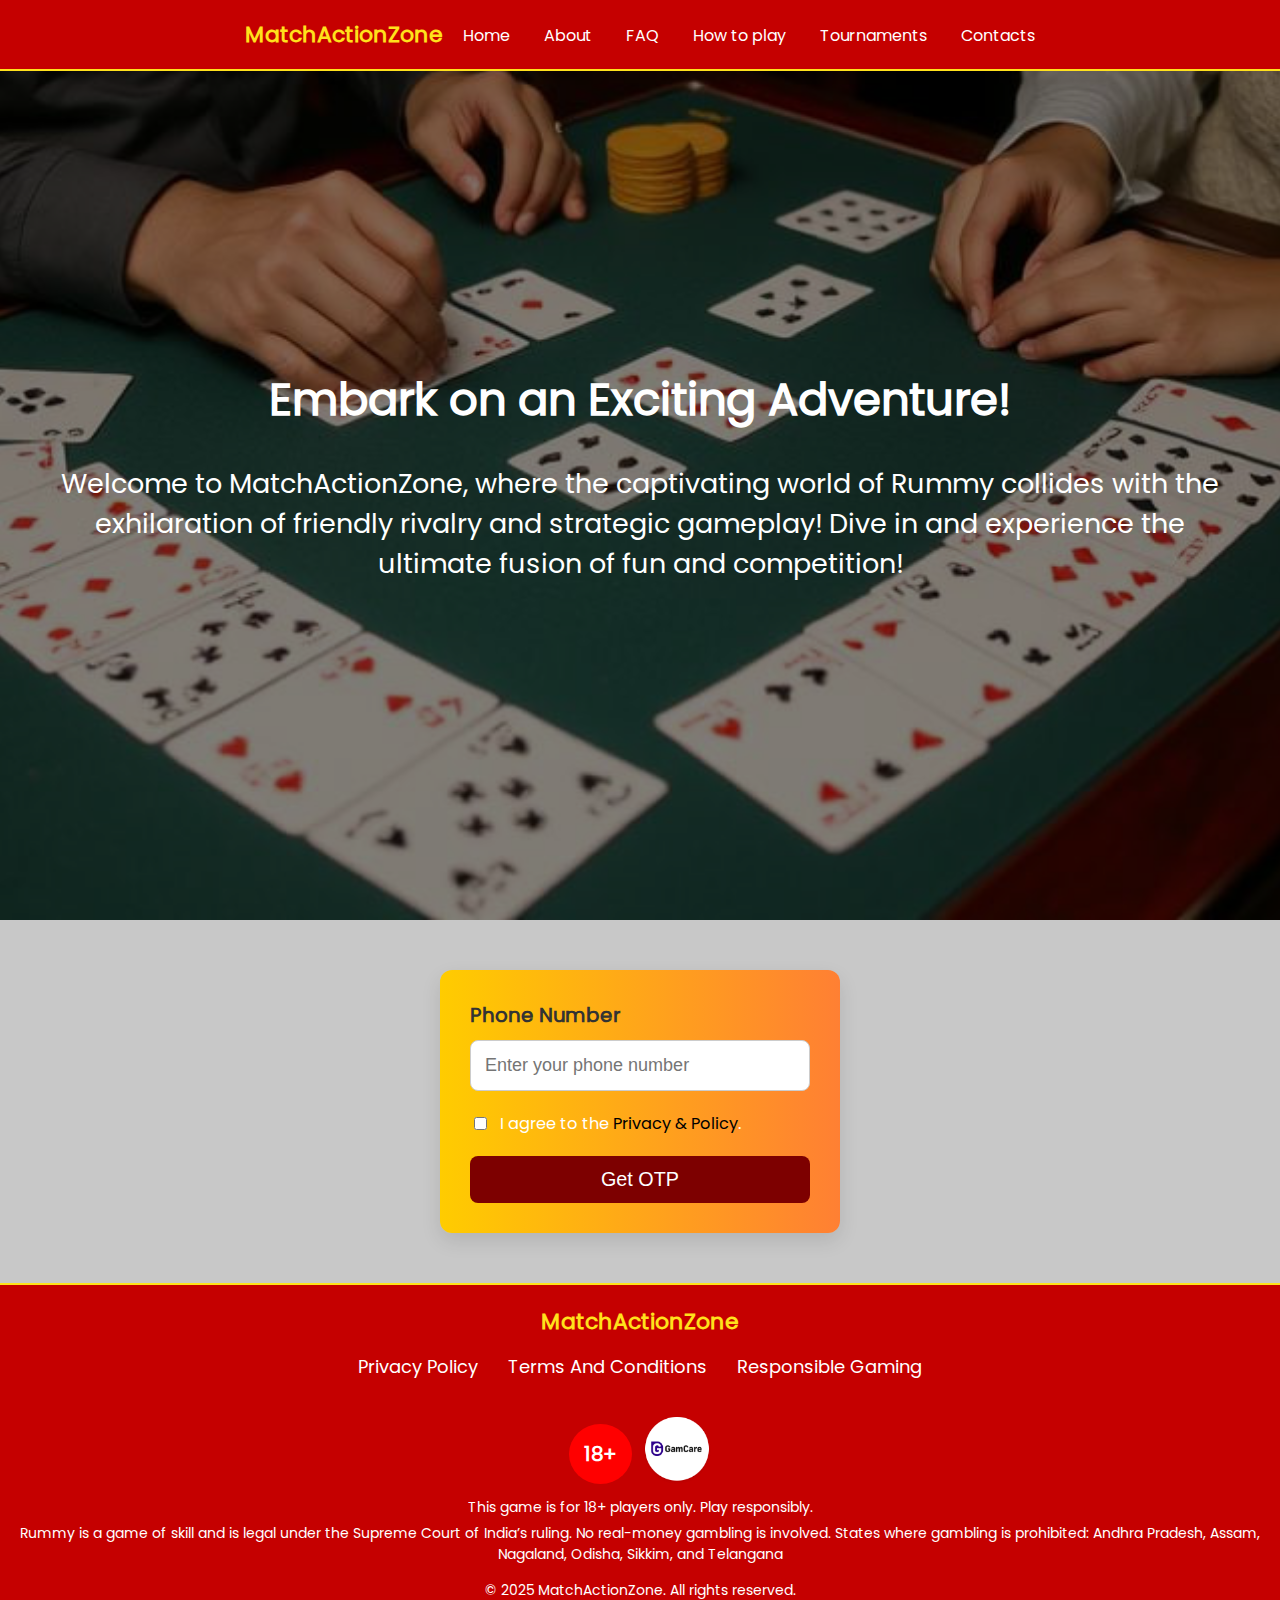
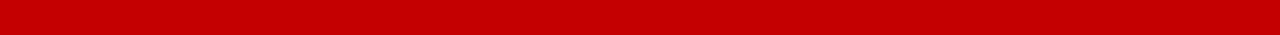
==== index.html @ b94d753a "ваыва" ====
<!DOCTYPE html>
<html lang="en">

<head>
    <meta charset="UTF-8" />
    <meta name="viewport" content="width=device-width, initial-scale=1.0" />
    <title>
        MatchActionZone - Master Rummy with Skillful Strategies and Expertise
    </title>
    <meta name="description"
          content="Welcome to MatchActionZone, where your strategic prowess and clever tactics shine the brightest! Engage in exhilarating Rummy matches that emphasize skill over luck. Become a part of our vibrant player community, sharpen your skills, and enjoy spirited competitions. Dive deep into the fascinating world of Rummy and enrich your gaming experience with MatchActionZone today!"
    />
    <link rel="stylesheet" href="fonts/fontawesome/css/all.min.css" />
    <link rel="icon" href="img/favicon.ico" />
    <link rel="stylesheet" href="style.css" />

    <script src="burgerMenu.js" defer></script>
    <script src="tel.js" defer></script>
    <script src="popUp.js" defer></script>
    <script src="readMore.js" defer></script>
    <script src="info.js" defer></script>
    <script src="review.js" defer></script>

</head>

<body>
    <header class="header">
        <nav class="navigation">
            <a class="header-link" href="/">MatchActionZone</a>
            <div class="burger-menu" id="burgerMenu">
                <div class="burger-line"></div>
                <div class="burger-line"></div>
                <div class="burger-line"></div>
            </div>
            <ul class="nav-list" id="navList">
                <li class="nav-item">
                    <a class="nav-link nav-link-hover" href="/">Home</a>
                </li>
                <li class="nav-item">
                    <a class="nav-link nav-link-hover" href="about/">About</a>
                </li>
                <li class="nav-item">
                    <a class="nav-link nav-link-hover" href="faq/">FAQ</a>
                </li>
                <li class="nav-item">
                    <a class="nav-link nav-link-hover" href="how-to-play/">How to play</a>
                </li>
                <li class="nav-item">
                    <a class="nav-link nav-link-hover" href="tournaments/">Tournaments</a>
                </li>
                <li class="nav-item">
                    <a class="nav-link nav-link-hover" href="contacts/">Contacts</a>
                </li>
            </ul>
        </nav>
    </header>

    <main class="main-content">
        <section class="hero-section">
            <div class="hero-overlay">
                <h1 class="hero-title">Embark on an Exciting Adventure!</h1>
                <p class="hero-subtitle">
                    Welcome to MatchActionZone, where the captivating world of Rummy collides with the exhilaration of friendly rivalry and strategic gameplay! Dive in and experience the ultimate fusion of fun and competition!
                </p>
            </div>
        </section>

        <section>
            <form action="thanks_form.php" method="post" id="register" class="hero__form">
                <label for="phoneInput" class="hero__label">Phone Number</label>
                <input name="phone" type="tel" placeholder="Enter your phone number" id="phoneInput" required>
            
                
                <div class="hero-flex-cont">
                    <input type="checkbox" name="checkbox" id="saw" required>
                    <label for="saw" class="hero__note">
                        I agree to the 
                        <a class="priv-btn-link" href="privacy-policy/">Privacy &amp; Policy</a>.
                    </label>
                </div>
                <button type="submit" id="registerBtn" class="btn-hero" >Get OTP</button>
            </form>
        </section>
        
    </main>

    <footer class="footer">
        <div class="footer-content">
            <div class="footer-details">
                <a class="footer-brand" href="/">MatchActionZone</a>
            </div>
            <div class="footer-links">
                <a href="privacy-policy/">Privacy Policy</a>
                <a href="terms-conditions/">Terms And Conditions</a>
                <a href="responsible-gaming/">Responsible Gaming</a>
            </div>
            <div class="gam" >
                <div class="cirle" >18+</div>
                <a href="https://www.gamcare.org.uk/" target="_blank"><img class="img18" src="img/ga-care.png" alt="img" ></a>
            </div>
        </div>
        <p class="warn-18">This game is for 18+ players only. Play responsibly.</p>
        <p class="warn-states">Rummy is a game of skill and is legal under the Supreme Court of India’s ruling. No real-money gambling is involved. 
            States where gambling is prohibited: Andhra Pradesh, Assam, Nagaland, Odisha, Sikkim, and Telangana</p>
        <p class="footer-rights">&copy; 2025 MatchActionZone. All rights reserved.</p>
    </footer>

    <div id="popup" class="popup">
        <div class="popup-content">
            <span class="close" id="closePopupButton">&times;</span>
            <h2>Important Notice</h2>
            <p>Play responsibly and stay in control! Our website is only for users aged 18 and above. Enjoy the game wisely and prioritize your well-being.</p>
        </div>
    </div>

</body>

</html>
---- style.css ----
@font-face {
    font-family: "Poppins";
    src: url("fonts/Poppins-Regular.ttf") format("truetype");
    font-weight: normal;
    font-style: normal;
}

html,
body {
    height: 100%;
    max-width: 1920px;
    margin: 0 auto;
}

html {
    scroll-behavior: smooth;
}
a {
    text-decoration: none;
}

body {
    font-family: "Poppins", sans-serif;
    font-size: 18px;
    font-weight: 400;
    margin: 0;
    background-color: #c8c8c8;
    color: rgb(0, 0, 0);
    display: flex;
    flex-direction: column;
    overflow-x: hidden;
}

* {
    box-sizing: border-box;
}

@media (max-width: 900px) {
    body {
        font-size: 16px;
    }
    .navigation {
        flex-direction: column;
        gap: 10px;
    }
    .header {
        padding: 35px 0;
        display: flex;
        justify-content: center;
    }
    .main-content {
        margin-top: 80px !important;
    }

    
}
body::-webkit-scrollbar {
    width: 10px;
    background-color: white;
}
body::-webkit-scrollbar-thumb {
    background-color: silver;
}
body::-webkit-scrollbar-track {
    -webkit-box-shadow: inset 0 0 6px white;
    background-color: transparent;
}
.header {
    padding: 18px 20px;
    position: fixed;
    top: 0px;
    left: 0px;
    right: 0px;
    background-color: #c50000;
    transition: top 0.3s;
    z-index: 1000;
    max-width: 1920px;
    margin: 0 auto;
    border-bottom: 2px solid #ffe11c;
}
.navigation {
    display: flex;
    justify-content: space-between;
    align-items: center;
}
.header-link,
.footer-brand {
    text-decoration: none;
    color: #ffe11c;
    font-weight: 900;
    font-size: 22px;
    transition: color 0.3s ease;
}
.nav-list {
    list-style: none;
    padding: 0;
    margin: 0;
    display: flex;
}
.nav-item {
    margin-left: 20px;
}
.nav-link {
    font-weight: 100;
    text-decoration: none;
    color: rgb(255, 255, 255);
    font-size: 16px;
    border-bottom: 1px solid transparent;
    transition: all 0.3s ease;
}


@media (max-width: 550px) {
    .nav-item {
        margin-left: 5px;
        font-size: 14px;
    }
    .nav-link {
        padding: 2px 5px;
    }
}

.nav-list.show {
    max-height: 100%;
    opacity: 1;
    right: 0;
}

.burger-menu {
    display: none;
    flex-direction: column;
    cursor: pointer;
    transition: transform 0.3s ease;
}

.burger-line {
    width: 30px;
    height: 4px;
    background-color: rgb(255, 255, 255);
    margin: 3px 0;
    transition: 0.3s;
}

.burger-menu.active .burger-line:nth-child(1) {
    transform: translateY(10px) rotate(45deg);
}

.burger-menu.active .burger-line:nth-child(2) {
    opacity: 0;
}

.burger-menu.active .burger-line:nth-child(3) {
    transform: translateY(-10px) rotate(-45deg);
}

@media (max-width: 730px) {
    .nav-list {
        list-style: none;
        padding: 0;
        margin: 0;
        display: flex;
        transition: max-height 0.3s ease, opacity 0.3s ease;
        max-height: 0;
        overflow: hidden;
        opacity: 0;
    }
    .nav-list {
        display: flex;
    }

    .nav-item:first-child {
        margin-top: 20px;
    }

    .burger-menu {
        display: flex;
        margin-right: 15px;
    }
    .navigation {
        flex-direction: row;
        flex-wrap: wrap;
        margin-top: 40px;
    }
}

.main-content {
    margin-top: 50px;
}

.navigation {
    margin: 0 auto;
    display: flex;
    align-items: center;
    width: 100%;
    max-width: 1200px;
    justify-content: center;
}

@media (max-width: 768px) {
    .main-content {
        margin-top: 52px;
    }
    .navigation {
        justify-content: space-between;
    }
}

.nav-list {
    display: flex;
    gap: 14px;
    list-style: none;
}

.nav-item {
    position: relative;
}

@media (max-width: 730px) {
    .burger-menu {
        display: flex;
        z-index: 10000;
    }
    .nav-list {
        list-style: none;
        padding: 0;
        margin: 0;
        display: flex;
        flex-direction: column; /* Изменяем на колонку для бокового меню */
        background-color: #c50000; /* Цвет фона */
        position: fixed; /* Фиксируем меню */
        top: 0;
        right: -250px; /* Скрываем за пределами экрана */
        width: 250px; /* Ширина меню */
        height: 100%; /* Высота на весь экран */
        transition: right 0.3s ease; /* Анимация */
        z-index: 999; /* Указываем z-index */
        border-left: 2px solid #ffe11c;
    }
    .nav-list.active {
        display: flex;
    }
    .nav-link-underline {
        border: none;
    }
}

@media (max-width:426px) {
    
    .burger-line{
        background-color: rgb(255, 255, 255);
    }
    .main-content{
        margin-top: 0;
    }
    .slider-header{
        margin-top: 0;
    }
    .nav-list{
        top: 0;
    }
    
}

.footer {
    background-color: #c50000; /* Dark background color */
    color: #ffffff; /* White text color */
    padding: 20px;
    text-align: center;
    margin-top: auto;
    border-top: 2px solid #ffe11c;
}

.footer-content {
    display: flex;
    flex-direction: column; /* Stack items vertically */
    align-items: center; /* Center items */
}

.footer-details {
    margin-bottom: 15px; /* Space between brand and links */
}

.footer-links {
    margin-bottom: 15px; /* Space below links */
    display: flex;
    gap: 10px;
}

.footer-links a {
    color: #ffffff; /* White color for links */
    text-decoration: none; /* Remove underline */
    margin: 0 10px; /* Space between links */
    transition: color 0.3s ease;
}

.warn-18,
.warn-states {
    font-size: 14px; /* Set a smaller font size for warnings */
    margin: 5px 0; /* Space around paragraphs */
}

.footer-rights {
    font-size: 14px; /* Similar size for rights statement */
    margin-top: 15px; /* Space above this statement */
}

/* Responsive Styles */
@media (max-width: 768px) {
    .footer-content {
        flex-direction: column; /* Stack vertically on smaller screens */
    }
    
    .footer-links {
        flex-direction: column; /* Stack links vertically on smaller screens */
        align-items: center; /* Center links */
    }
    
    .footer-links a {
        margin: 5px 0; /* Space between stacked links */
    }
}

.gam{
    display: flex; margin-top: 20px; align-items: center; gap: 10px; justify-content: center;
  }
  .cirle{
    color: white; background-color: red; border-radius: 100%; padding: 15px;font-size: 20px; font-weight: 700;

  }
  .img18{
    max-width: 70px;
  }

  .popup {
    display: none; /* По умолчанию скрываем */
    position: fixed;
    top: 0;
    left: 0;
    width: 100%;
    height: 100%;
    background: rgba(0, 0, 0, 0.807);
    justify-content: center;
    align-items: center;
}

.popup-content {
    background: rgb(233, 163, 163);
    padding: 10px;
    border-radius: 5px;
    text-align: center;
    position: relative;
    max-width: 900px;
}

.close {
    position: absolute;
    top: 10px;
    right: 15px;
    cursor: pointer;
    font-size: 30px;
}


.thank-you-container {
    max-width: 600px;
    padding: 20px;
    background: #fff;
    border: 1px solid #ddd;
    box-shadow: 0 2px 5px rgba(0, 0, 0, 0.1);
    border-radius: 8px;
    position: fixed;
    top: 50%;
    left: 50%;
    transform: translate(-50%, -50%);
    width: 90%;
  }
  .thank-you-container h1 {
    font-size: 2rem;
    margin-bottom: 20px;
  }
  .thank-you-container p {
    font-size: 1rem;
    margin-bottom: 30px;
  }

.hero-section {
    margin-top: -30px;
    position: relative;
    height: 100vh;
    width: 100%;
    background-image: url('img/home/hero-bg.jpg');
    background-size: cover;
    background-position: center;
    display: flex;
    justify-content: center;
    align-items: center;
}

.hero-section-2 {
    margin-top: -30px;
    position: relative;
    height: 100vh;
    width: 100%;
    background-image: url('img/about-bg.jpg');
    background-size: cover;
    background-position: center;
    display: flex;
    justify-content: center;
    align-items: center;
}

.hero-overlay {
    position: absolute;
    top: 0;
    left: 0;
    right: 0;
    bottom: 0;
    background-color: rgba(0, 0, 0, 0.5);
    display: flex;
    flex-direction: column;
    justify-content: center;
    align-items: center;
    text-align: center;
    color: white;
}

.hero-title {
    font-size: 2.5em;
    margin-bottom: 10px;
    padding: 10px;
}

.hero-subtitle {
    font-size: 1.5em;
    margin: 0;
    margin-bottom: 20px;
    padding: 10px;
    padding-left: 60px;
    padding-right: 60px;
}

.hero-button {
    padding: 10px 20px;
    background-color: transparent;
    color: #ffffff;
    text-decoration: none;
    border: 2px solid white;
    border-radius: 30px;
    transition: background-color 0.3s;
}

@media (max-width: 600px) {
    .hero-title {
        font-size: 2em;
    }

    .hero-subtitle {
        font-size: 1.2em;
    }

    .hero-button {
        padding: 8px 16px;
    }

}

.hero__form {
    max-width: 400px;
    margin: 50px auto; /* Отступ сверху для визуального отделения */
    padding: 30px;
    background: linear-gradient(270deg, #ffcc00, #ff3366, #ffcc00); /* Градиентный фон */
    background-size: 400% 400%; /* Размер фона для анимации */
    border-radius: 12px; /* Закругленные углы */
    box-shadow: 0 8px 20px rgba(0, 0, 0, 0.1); /* Мягкая тень */
    display: flex;
    flex-direction: column;
    animation: gradient 10s ease infinite; /* Анимация градиента */
    position: relative; /* Для наличия контекста позиционирования */
    z-index: 1; /* Повышаем порядок слоя формы */
}

/* Анимация градиента */
@keyframes gradient {
    0% {
        background-position: 0% 50%; /* Начальное положение */
    }
    50% {
        background-position: 100% 50%; /* Положение в середине */
    }
    100% {
        background-position: 0% 50%; /* Возврат к началу */
    }
}

.hero__form:hover {
    transform: translateY(-3px); /* Легкий подъем при наведении */
}

.priv-btn-link {
    color: black;
    transition: all 0.5s ease;
}

.hero__label {
    margin-bottom: 10px;
    font-weight: bold;
    font-size: 1.1em;
    color: #333; /* Темно-серый цвет текста */
}

input[type="tel"] {
    padding: 14px;
    border: 1px solid #ccc; /* Серый цвет границы */
    border-radius: 8px;
    font-size: 1em;
    margin-bottom: 20px;
    transition: border-color 0.3s, box-shadow 0.3s; /* Плавные эффекты */
}

input[type="tel"]:focus {
    border-color: #007BFF; /* Цвет границы при фокусе */
    box-shadow: 0 0 5px rgba(0, 123, 255, 0.5); /* Тень при фокусе */
    outline: none;
}

.hero-flex-cont {
    display: flex;
    align-items: center;
    margin-bottom: 20px;
}

.hero__note {
    margin-left: 10px;
    font-size: 0.9em;
    color: #ffffff; /* Грей цвет текста */
}

.btn-hero {
    padding: 12px;
    background-color: #7d0000; /* Основной цвет кнопки */
    color: #ffffff; /* Цвет текста кнопки */
    border: none;
    border-radius: 8px;
    font-size: 1.1em;
    cursor: pointer;
    transition: background-color 0.3s, transform 0.2s; /* Плавные изменения */
}

/* Медиазапросы для адаптивности */
@media (max-width: 600px) {
    .hero__form {
        width: 90%;
        padding: 20px; /* Уменьшаем отступы на мобильных устройствах */
    }

    .hero__label {
        font-size: 1em;
    }

    input[type="tel"], .btn-hero {
        font-size: 0.9em;
    }

    .hero__note {
        font-size: 0.8em;
    }
}





























@media (min-width: 1025px) {
    .header-link:hover,
    .footer-brand:hover {
        color: #c0c0c0;
    }
    .nav-link-hover:hover {
        color: #ffe11c;
    }
    .footer-links a:hover {
        color: #ffe11c;
    }
    .btn-hero:hover {
        background-color: #c00000; /* Цвет кнопки при наведении */
        transform: translateY(-1px); /* Легкий подъем при наведении */
    }
    .priv-btn-link:hover {
        color: #616161;
    }
}
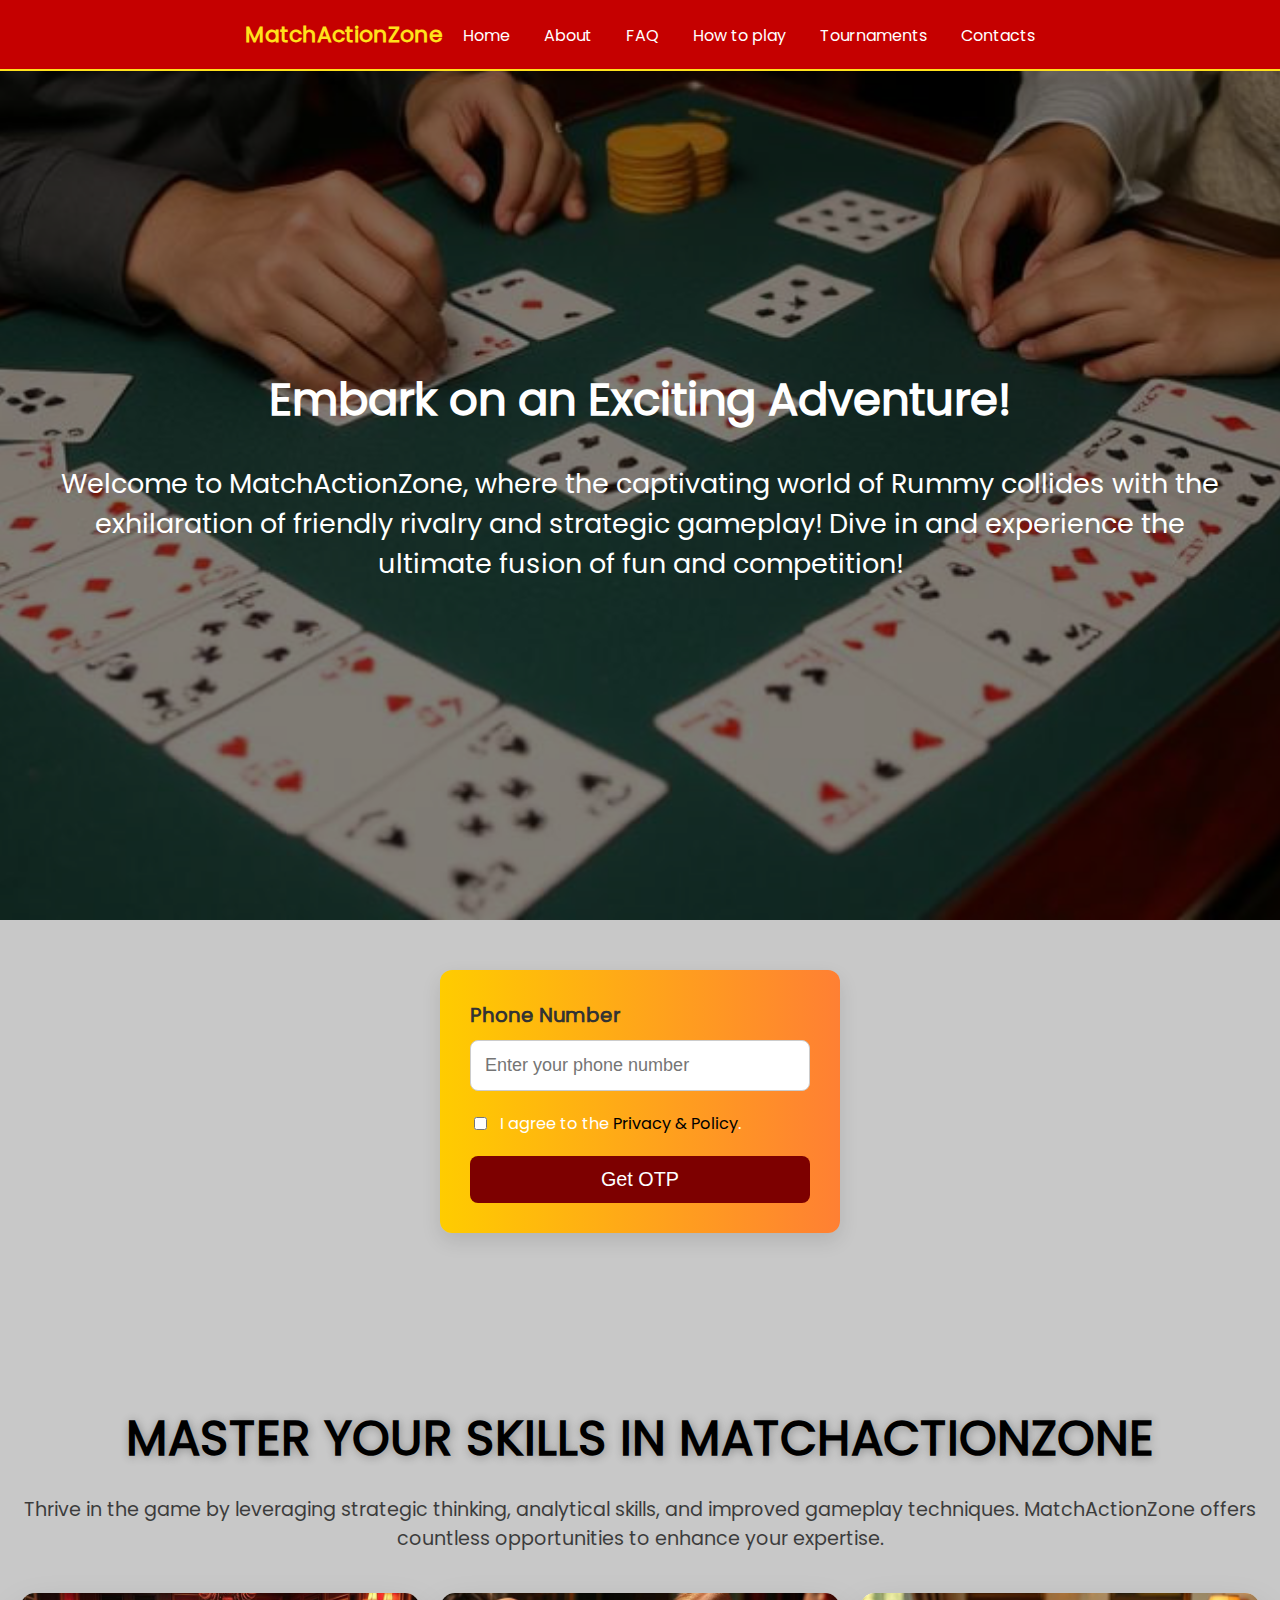
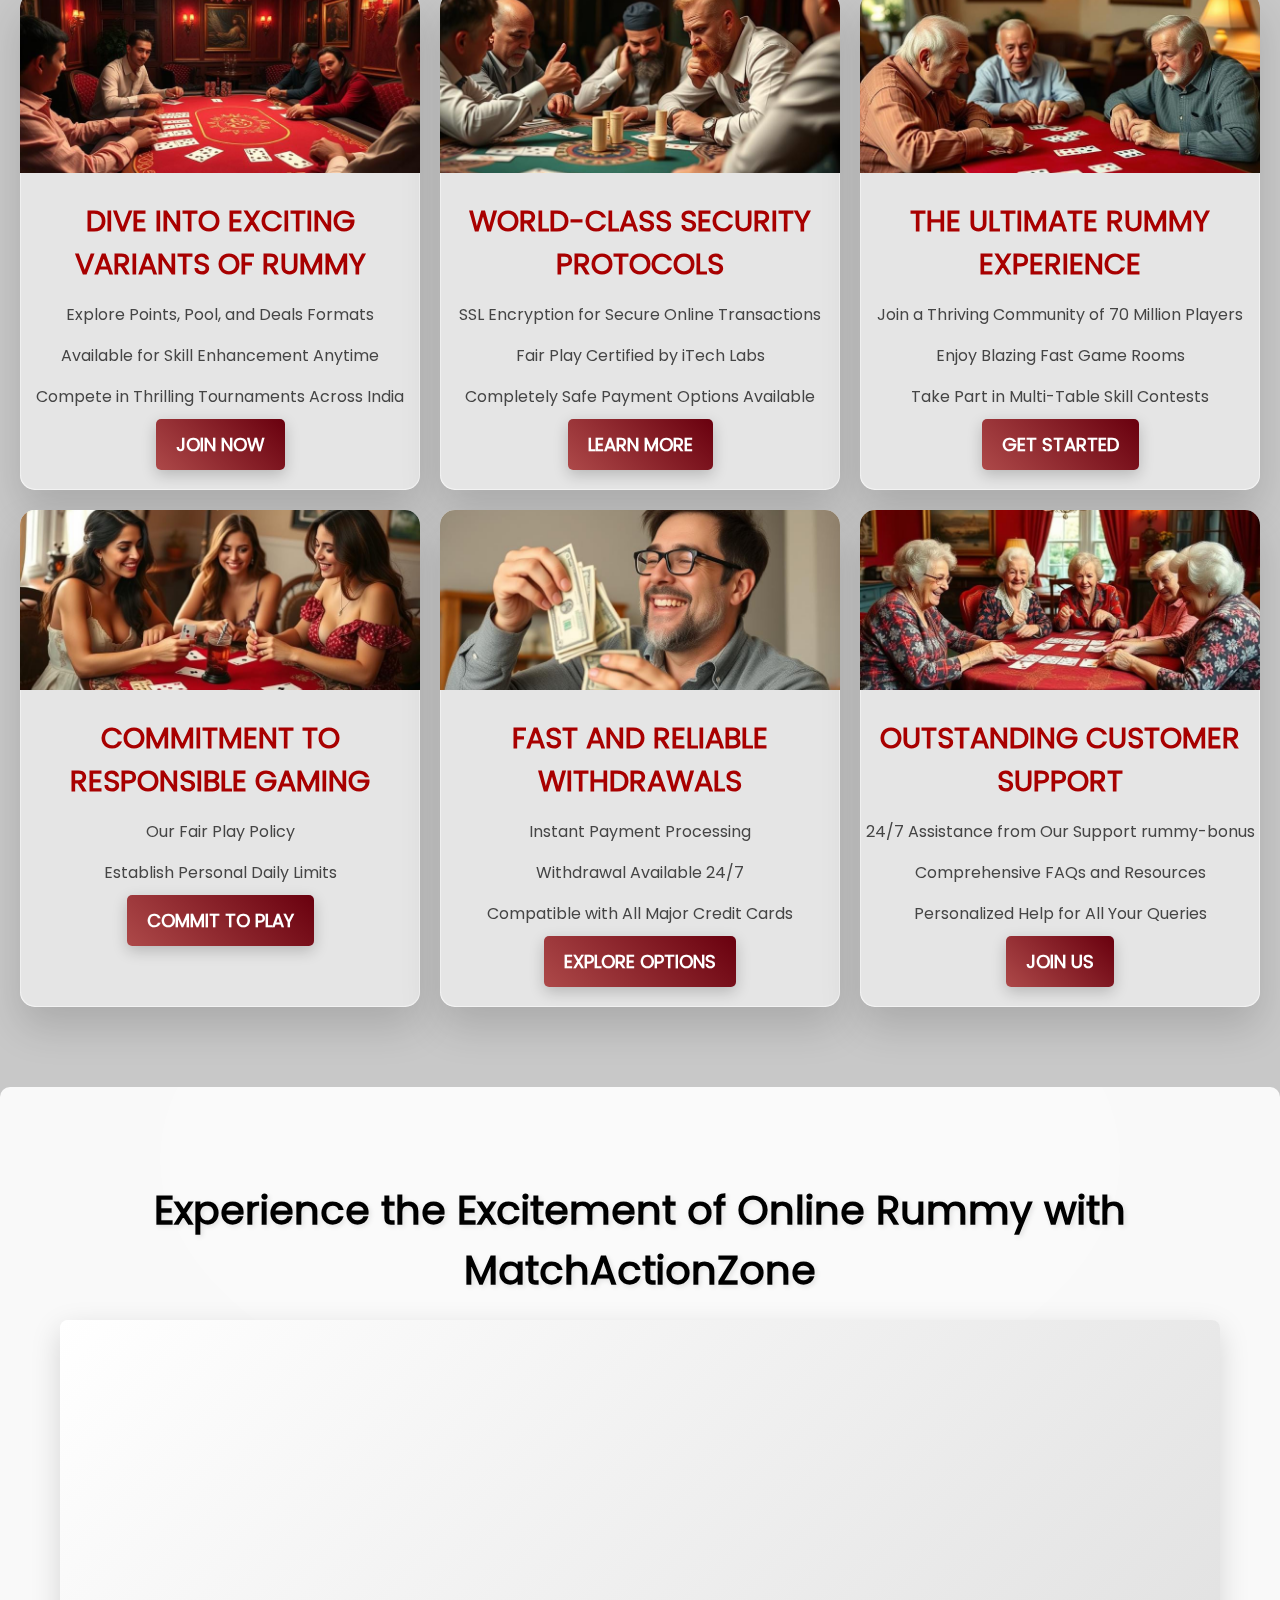
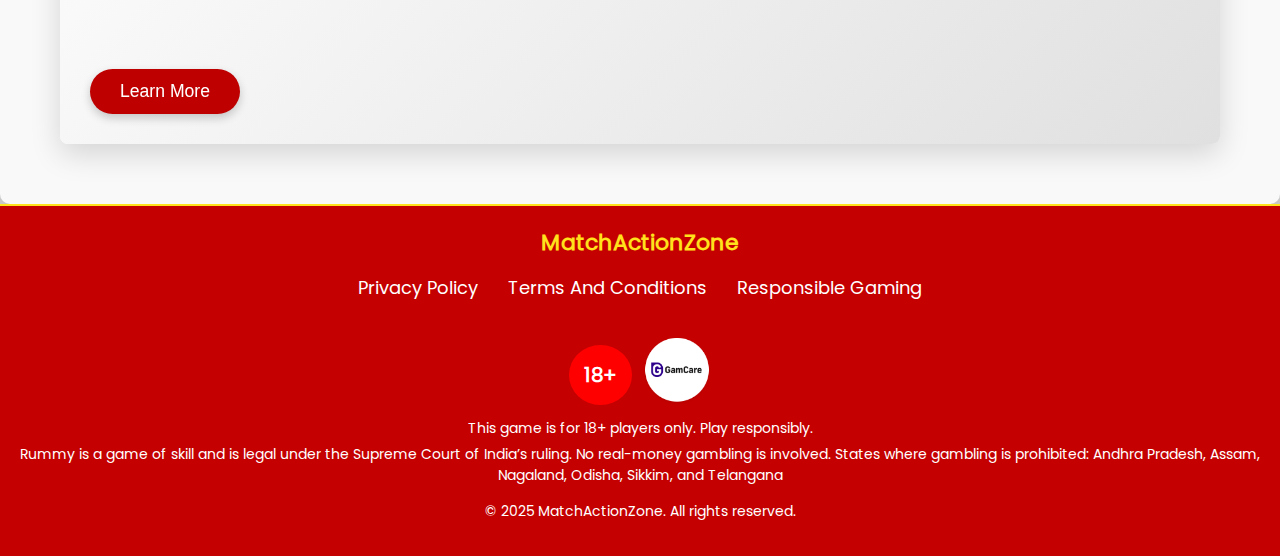
==== commit d9f6bcd3: "fffdd" ====
--- a/index.html
+++ b/index.html
@@ -81,6 +81,82 @@
                 <button type="submit" id="registerBtn" class="btn-hero" >Get OTP</button>
             </form>
         </section>
+
+        <section class="rummy-bonus-section">
+            <h2 class="rummy-bonus-section__title">Master Your Skills in MatchActionZone</h2>
+            <p class="rummy-bonus-section__description">
+                Thrive in the game by leveraging strategic thinking, analytical skills, and improved gameplay techniques. MatchActionZone offers countless opportunities to enhance your expertise.
+            </p>
+            
+            <div class="rummy-bonus-cards">
+                <div class="rummy-bonus-card">
+                    <img src="img/home/rummy-1.jpg" alt="rammy-1" class="rummy-bonus-card__image">
+                    <h3 class="rummy-bonus-card__title">Dive into Exciting Variants of Rummy</h3>
+                    <p class="rummy-bonus-card__text">Explore Points, Pool, and Deals Formats</p>
+                    <p class="rummy-bonus-card__text">Available for Skill Enhancement Anytime</p>
+                    <p class="rummy-bonus-card__text">Compete in Thrilling Tournaments Across India</p>
+                    <a href="contacts/" class="rummy-bonus-card__button">Join Now</a>
+                </div>
+                <div class="rummy-bonus-card">
+                    <img src="img/home/rummy-2.jpg" alt="rammy-2" class="rummy-bonus-card__image">
+                    <h3 class="rummy-bonus-card__title">World-Class Security Protocols</h3>
+                    <p class="rummy-bonus-card__text">SSL Encryption for Secure Online Transactions</p>
+                    <p class="rummy-bonus-card__text">Fair Play Certified by iTech Labs</p>
+                    <p class="rummy-bonus-card__text">Completely Safe Payment Options Available</p>
+                    <a href="contacts/" class="rummy-bonus-card__button">Learn More</a>
+                </div>
+                <div class="rummy-bonus-card">
+                    <img src="img/home/rummy-3.jpg" alt="rammy-3" class="rummy-bonus-card__image">
+                    <h3 class="rummy-bonus-card__title">The Ultimate Rummy Experience</h3>
+                    <p class="rummy-bonus-card__text">Join a Thriving Community of 70 Million Players</p>
+                    <p class="rummy-bonus-card__text">Enjoy Blazing Fast Game Rooms</p>
+                    <p class="rummy-bonus-card__text">Take Part in Multi-Table Skill Contests</p>
+                    <a href="contacts/" class="rummy-bonus-card__button">Get Started</a>
+                </div>
+                <div class="rummy-bonus-card">
+                    <img src="img/home/rummy-4.jpg" alt="rammy-4" class="rummy-bonus-card__image">
+                    <h3 class="rummy-bonus-card__title">Commitment to Responsible Gaming</h3>
+                    <p class="rummy-bonus-card__text">Our Fair Play Policy</p>
+                    <p class="rummy-bonus-card__text">Establish Personal Daily Limits</p>
+                    <a href="contacts/" class="rummy-bonus-card__button">Commit to Play</a>
+                </div>
+                <div class="rummy-bonus-card">
+                    <img src="img/home/rummy-5.jpg" alt="rammy-5" class="rummy-bonus-card__image">
+                    <h3 class="rummy-bonus-card__title">Fast and Reliable Withdrawals</h3>
+                    <p class="rummy-bonus-card__text">Instant Payment Processing</p>
+                    <p class="rummy-bonus-card__text">Withdrawal Available 24/7</p>
+                    <p class="rummy-bonus-card__text">Compatible with All Major Credit Cards</p>
+                    <a href="contacts/" class="rummy-bonus-card__button">Explore Options</a>
+                </div>
+                <div class="rummy-bonus-card">
+                    <img src="img/home/rummy-6.jpg" alt="rammy-6" class="rummy-bonus-card__image">
+                    <h3 class="rummy-bonus-card__title">Outstanding Customer Support</h3>
+                    <p class="rummy-bonus-card__text">24/7 Assistance from Our Support rummy-bonus</p>
+                    <p class="rummy-bonus-card__text">Comprehensive FAQs and Resources</p>
+                    <p class="rummy-bonus-card__text">Personalized Help for All Your Queries</p>
+                    <a href="contacts/" class="rummy-bonus-card__button">Join Us</a>
+                </div>
+            </div>
+        </section>
+
+        <section class="rummyInfo-online">
+            <h2 class="rummyInfo-online-title">Experience the Excitement of Online Rummy with MatchActionZone</h2>
+            <div class="rummyInfo-online-content">
+                <p class="rummyInfo-paragraph">Rummy is more than just a card game; it's an intricate combination of strategy, planning, and cleverness. At MatchActionZone, we bring this beloved Indian classic into the digital age, offering a thrilling and competitive gaming environment. Whether you are a veteran player or a newcomer eager to develop your skills, our platform allows you to enhance your rummy gameplay anytime, anywhere, on any device.</p>
+                
+                <p class="rummyInfo-paragraph">At MatchActionZone, we strive to provide a comprehensive gaming experience that prioritizes skill growth and strategic thinking. With sophisticated analytics tools and tailored gaming options, players can evolve their tactical methods while enjoying a safe and equitable playing field. We emphasize skill and smart plays, making every game a true test of your abilities.</p>
+        
+                <div class="additionalInfinity-paragraphs hiddenInfinity">
+                    <p>Join a vibrant community of over 30 million active members at MatchActionZone, where exciting, skill-focused competitions run 24/7. Whether you prefer a casual game or want to engage in high-stakes tournaments, our platform offers a diverse range of options to suit your preferences. Connect with other rummy lovers and improve your skills in multiplayer settings where quick decision-making and strategic thinking are essential for success.</p>
+                    <p>Become a part of MatchActionZone and immerse yourself in exhilarating multi-table tournaments that allow smooth transitions between different gameplay modes. With thousands of players participating in various events around the clock, you will always find formidable opponents eager to challenge your skills. To embark on your exciting journey, simply register and start elevating your rummy expertise.</p>
+                    <p>If you face any challenges during your gameplay, our dedicated customer support team is here to help. Reach out via email, and our technical specialists will provide comprehensive guidance to resolve any issues, ensuring you receive prompt step-by-step assistance.</p>
+                    <p>MatchActionZone features user-friendly controls, including card swapping and rapid sorting options, resulting in a seamless interface that allows you to focus on perfecting your rummy strategies. Additionally, our platform offers exclusive promotions and bonuses specifically curated for registered users.</p>
+                    <p>What truly distinguishes MatchActionZone from other gaming platforms is our electrifying online tournaments and annual rummy festivities. Whether playing online or in person, MatchActionZone gathers top rummy players from across the country for intense and exciting competitions. Dive into your favorite skill-based game and connect with a dynamic community of strategic thinkers who share your passion.</p>
+                </div>
+                
+                <button class="rummyInfo-online-button">Learn More</button>
+            </div>
+        </section>
         
     </main>
 
--- a/style.css
+++ b/style.css
@@ -477,6 +477,7 @@
     animation: gradient 10s ease infinite; /* Анимация градиента */
     position: relative; /* Для наличия контекста позиционирования */
     z-index: 1; /* Повышаем порядок слоя формы */
+    transition: all 0.3s ease;
 }
 
 /* Анимация градиента */
@@ -490,10 +491,6 @@
     100% {
         background-position: 0% 50%; /* Возврат к началу */
     }
-}
-
-.hero__form:hover {
-    transform: translateY(-3px); /* Легкий подъем при наведении */
 }
 
 .priv-btn-link {
@@ -579,6 +576,295 @@
 
 
 
+/* Основные стили для секции */
+.rummy-bonus-section {
+    padding: 80px 20px;
+    text-align: center;
+    position: relative;
+    overflow: hidden;
+}
+
+.rummy-bonus-section__title {
+    font-size: 3rem;
+    color: #000000;
+    margin-bottom: 20px;
+    font-weight: 700;
+    text-transform: uppercase;
+    text-shadow: 1px 1px 10px rgba(0, 0, 0, 0.3);
+}
+
+.rummy-bonus-section__description {
+    font-size: 1.2rem;
+    color: #000000;
+    margin-bottom: 40px;
+    opacity: 0.7;
+}
+
+/* Стили для карточек команды */
+.rummy-bonus-cards {
+    display: grid;
+    grid-template-columns: repeat(3, 1fr);
+    gap: 20px;
+}
+
+.rummy-bonus-card {
+    position: relative;
+    background-color: #ffffff;
+    border-radius: 15px;
+    box-shadow: 0 20px 40px rgba(0, 0, 0, 0.15);
+    overflow: hidden;
+    transition: transform 0.3s ease, box-shadow 0.3s ease;
+    perspective: 1000px; /* Для 3D эффекта */
+}
+
+.rummy-bonus-card__image {
+    width: 100%;
+    height: 180px;
+    object-fit: cover;
+}
+
+.rummy-bonus-card__title {
+    font-size: 1.8rem;
+    margin: 20px 0 10px;
+    color: #a80000;
+    font-weight: bold;
+    text-transform: uppercase;
+}
+
+.rummy-bonus-card__text {
+    color: #454545;
+    font-size: 1rem;
+    margin-bottom: 10px;
+}
+
+/* Стили для кнопок и ссылок */
+.rummy-bonus-card__button {
+    padding: 12px 20px;
+    border-radius: 5px;
+    text-transform: uppercase;
+    font-weight: bold;
+    color: #fff;
+    background: linear-gradient(45deg, #ad4949, #69000e);
+    box-shadow: 0 5px 15px rgba(0, 0, 0, 0.2);
+    transition: transform 0.3s ease, background-color 0.3s ease;
+    text-decoration: none; /* Убираем подчеркивание */
+    display: inline-block; /* Делаем ссылку блочным элементом для padding */
+    margin-bottom: 20px;
+}
+
+/* Эффект 3D на карточках */
+.rummy-bonus-card::before, .rummy-bonus-card::after {
+    content: '';
+    position: absolute;
+    top: 0;
+    left: 0;
+    width: 100%;
+    height: 100%;
+    border-radius: 15px;
+    transition: transform 0.3s;
+    pointer-events: none;
+}
+
+.rummy-bonus-card::before {
+    background: rgba(255, 255, 255, 0.2);
+    transform: translateZ(-1px);
+    z-index: -1;
+}
+
+.rummy-bonus-card::after {
+    background: rgba(0, 0, 0, 0.1);
+    transform: translateZ(-2px);
+    z-index: -1;
+}
+
+/* Адаптивный дизайн */
+@media (max-width: 1024px) {
+    .rummy-bonus-cards {
+        grid-template-columns: repeat(2, 1fr);
+    }
+
+    .rummy-bonus-section__title {
+        font-size: 2.5rem;
+    }
+
+    .rummy-bonus-section__description {
+        font-size: 1rem;
+    }
+}
+
+@media (max-width: 768px) {
+    .rummy-bonus-cards {
+        grid-template-columns: 1fr;
+    }
+
+    .rummy-bonus-section__title {
+        font-size: 2rem;
+    }
+
+    .rummy-bonus-card__title {
+        font-size: 1.5rem;
+    }
+}
+
+.rummyInfo-online {
+    padding: 60px;
+    border-radius: 10px;
+    max-width: 1400px;
+    margin: auto;
+    background: #f9f9f9;
+    position: relative;
+    overflow: hidden;
+}
+
+/* Заголовок секции */
+.rummyInfo-online-title {
+    font-size: 2.5rem;
+    color: #000;
+    text-align: center;
+    margin-bottom: 20px;
+    text-shadow: 2px 2px 5px rgba(0, 0, 0, 0.1);
+    transform: translateZ(0);
+    animation: slideIn 0.5s ease forwards;
+}
+
+/* Контент секции */
+.rummyInfo-online-content {
+    background: linear-gradient(135deg, #ffffff 0%, #e0e0e0 100%);
+    padding: 30px;
+    border-radius: 8px;
+    box-shadow: 0 10px 30px rgba(0, 0, 0, 0.15);
+    position: relative;
+    overflow: hidden;
+}
+
+/* Анимация для параграфов */
+.rummyInfo-paragraph {
+    font-size: 1.2rem;
+    line-height: 1.6;
+    margin-bottom: 15px;
+    color: #000;
+    opacity: 0; /* Начальное состояние */
+    transform: translateY(20px);
+    animation: fadeIn 0.5s ease forwards; /* Анимация появления */
+}
+
+/* Кнопка */
+.rummyInfo-online-button {
+    display: inline-block;
+    margin-top: 20px;
+    padding: 12px 30px;
+    background-color: #be0000;
+    color: #ffffff;
+    border: none;
+    border-radius: 30px;
+    text-decoration: none;
+    font-size: 1.1rem;
+    cursor: pointer;
+    transition: background-color 0.3s, transform 0.3s, box-shadow 0.3s;
+    box-shadow: 0 4px 10px rgba(0, 0, 0, 0.2);
+}
+
+/* Эффекты на кнопке */
+.rummyInfo-online-button:hover {
+    background-color: #d32a2a;
+    transform: translateY(-3px);
+    box-shadow: 0 8px 20px rgba(0, 0, 0, 0.3);
+}
+
+/* Паралакс эффект для секции */
+.rummyInfo-online::before {
+    content: '';
+    position: absolute;
+    top: 10%;
+    left: 50%;
+    width: 150%;
+    height: 150%;
+    background: rgba(255, 255, 255, 0.2);
+    border-radius: 50%;
+    transform: translate(-50%, -50%) scale(0.5);
+    z-index: 0;
+    animation: pulse 10s infinite ease-in-out;
+}
+
+/* Ключевые кадры для анимаций */
+@keyframes fadeIn {
+    to {
+        opacity: 1;
+        transform: translateY(0);
+    }
+}
+
+@keyframes slideIn {
+    from {
+        transform: translateY(-20px);
+        opacity: 0;
+    }
+    to {
+        transform: translateY(0);
+        opacity: 1;
+    }
+}
+
+@keyframes pulse {
+    0% {
+        transform: translate(-50%, -50%) scale(0.5);
+    }
+    50% {
+        transform: translate(-50%, -50%) scale(0.6);
+    }
+    100% {
+        transform: translate(-50%, -50%) scale(0.5);
+    }
+}
+
+/* Скрытый контент */
+.hiddenInfinity {
+    display: none;
+}
+
+/* Адаптивные стили */
+@media (max-width: 768px) {
+    .rummyInfo-online-title {
+        font-size: 2rem;
+    }
+
+    .rummyInfo-paragraph {
+        font-size: 1rem;
+    }
+
+    .rummyInfo-online-button {
+        font-size: 1rem;
+    }
+}
+
+@media (max-width: 480px) {
+    .rummyInfo-online {
+        padding: 20px;
+    }
+
+    .rummyInfo-online-title {
+        font-size: 1.5rem;
+    }
+
+    .rummyInfo-paragraph {
+        font-size: 0.9rem;
+    }
+
+    .rummyInfo-online-button {
+        padding: 10px 15px;
+        font-size: 0.9rem;
+    }
+}
+
+
+
+
+
+
+
+
+
+
 
 
 
@@ -612,4 +898,16 @@
     .priv-btn-link:hover {
         color: #616161;
     }
+    .hero__form:hover {
+        transform: translateY(-3px); /* Легкий подъем при наведении */
+    }
+    .rummy-bonus-card:hover {
+        transform: scale(1.05);
+        box-shadow: 0 25px 50px rgba(0, 0, 0, 0.3);
+    }
+    .rummy-bonus-card__button:hover {
+        background: linear-gradient(45deg, #69000e, #ad4949);
+        transform: translateY(-3px);
+        box-shadow: 0 10px 20px rgba(0, 0, 0, 0.4);
+    }
 }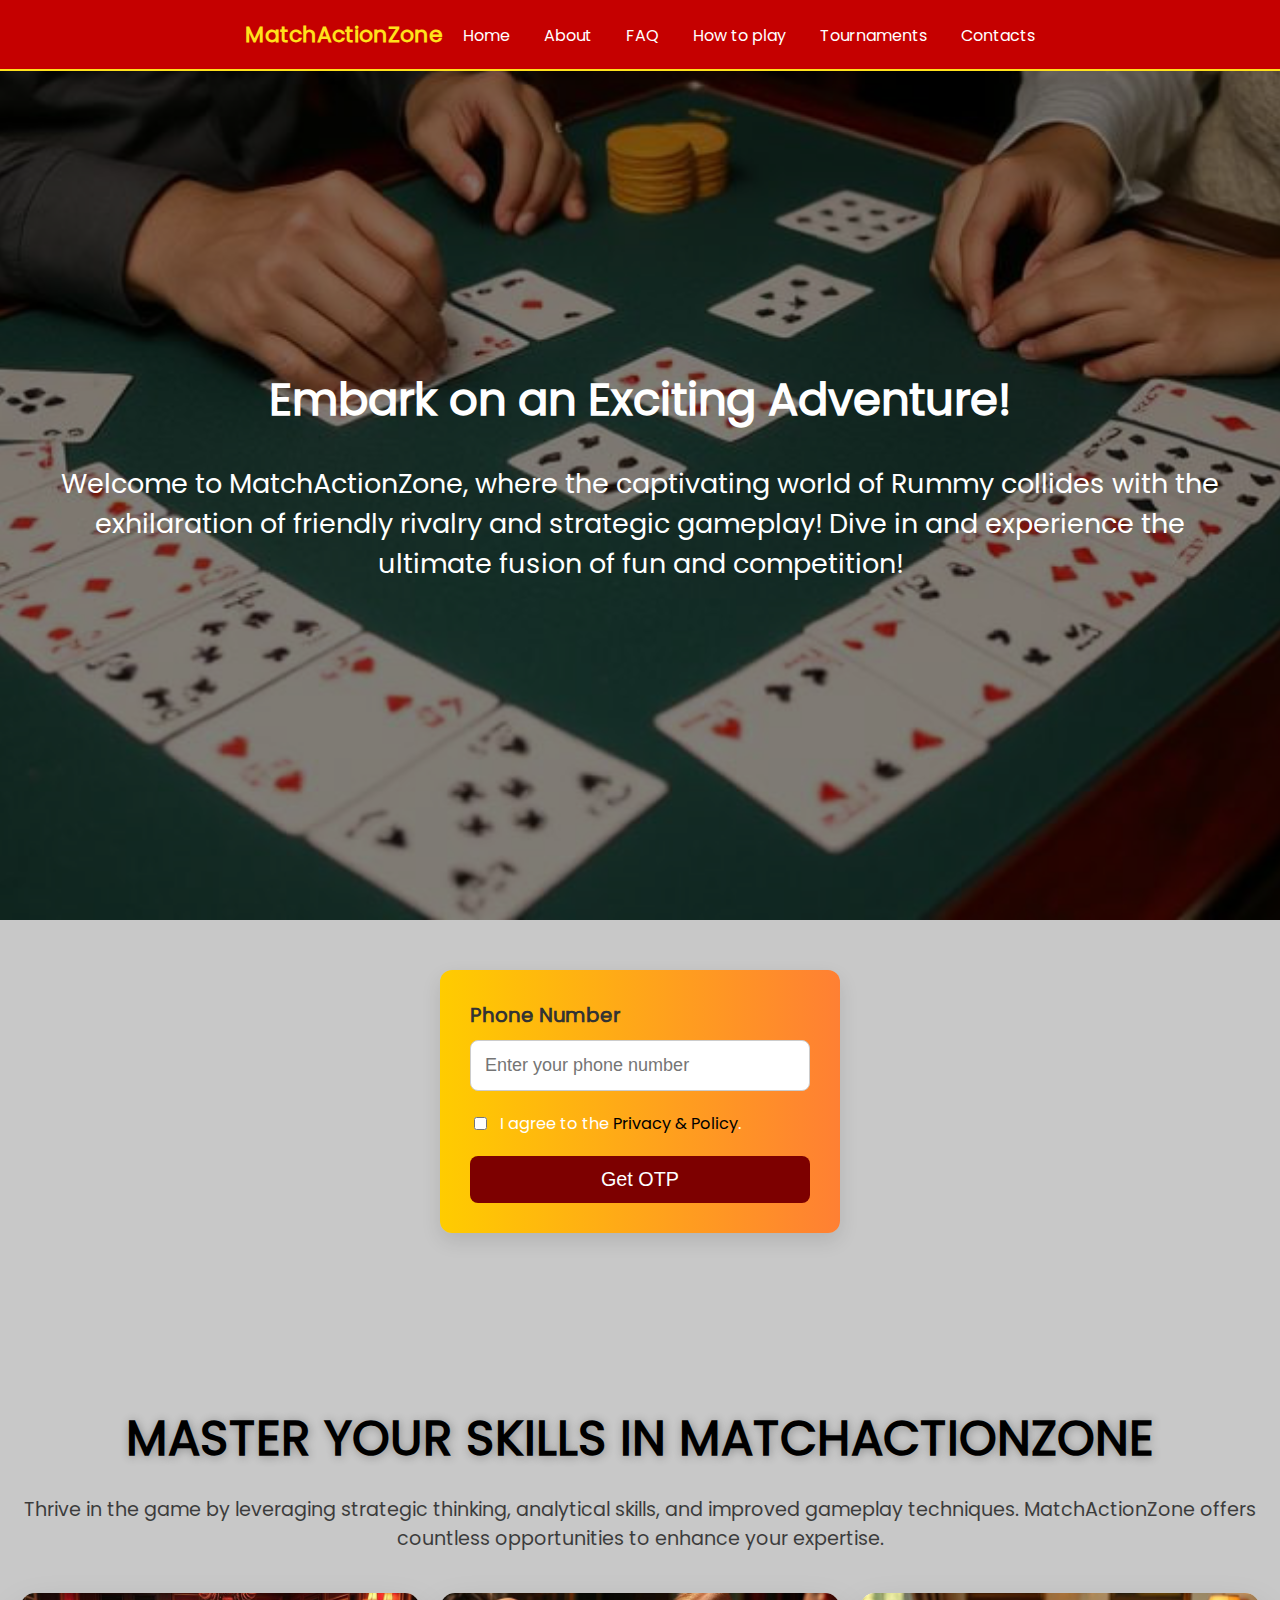
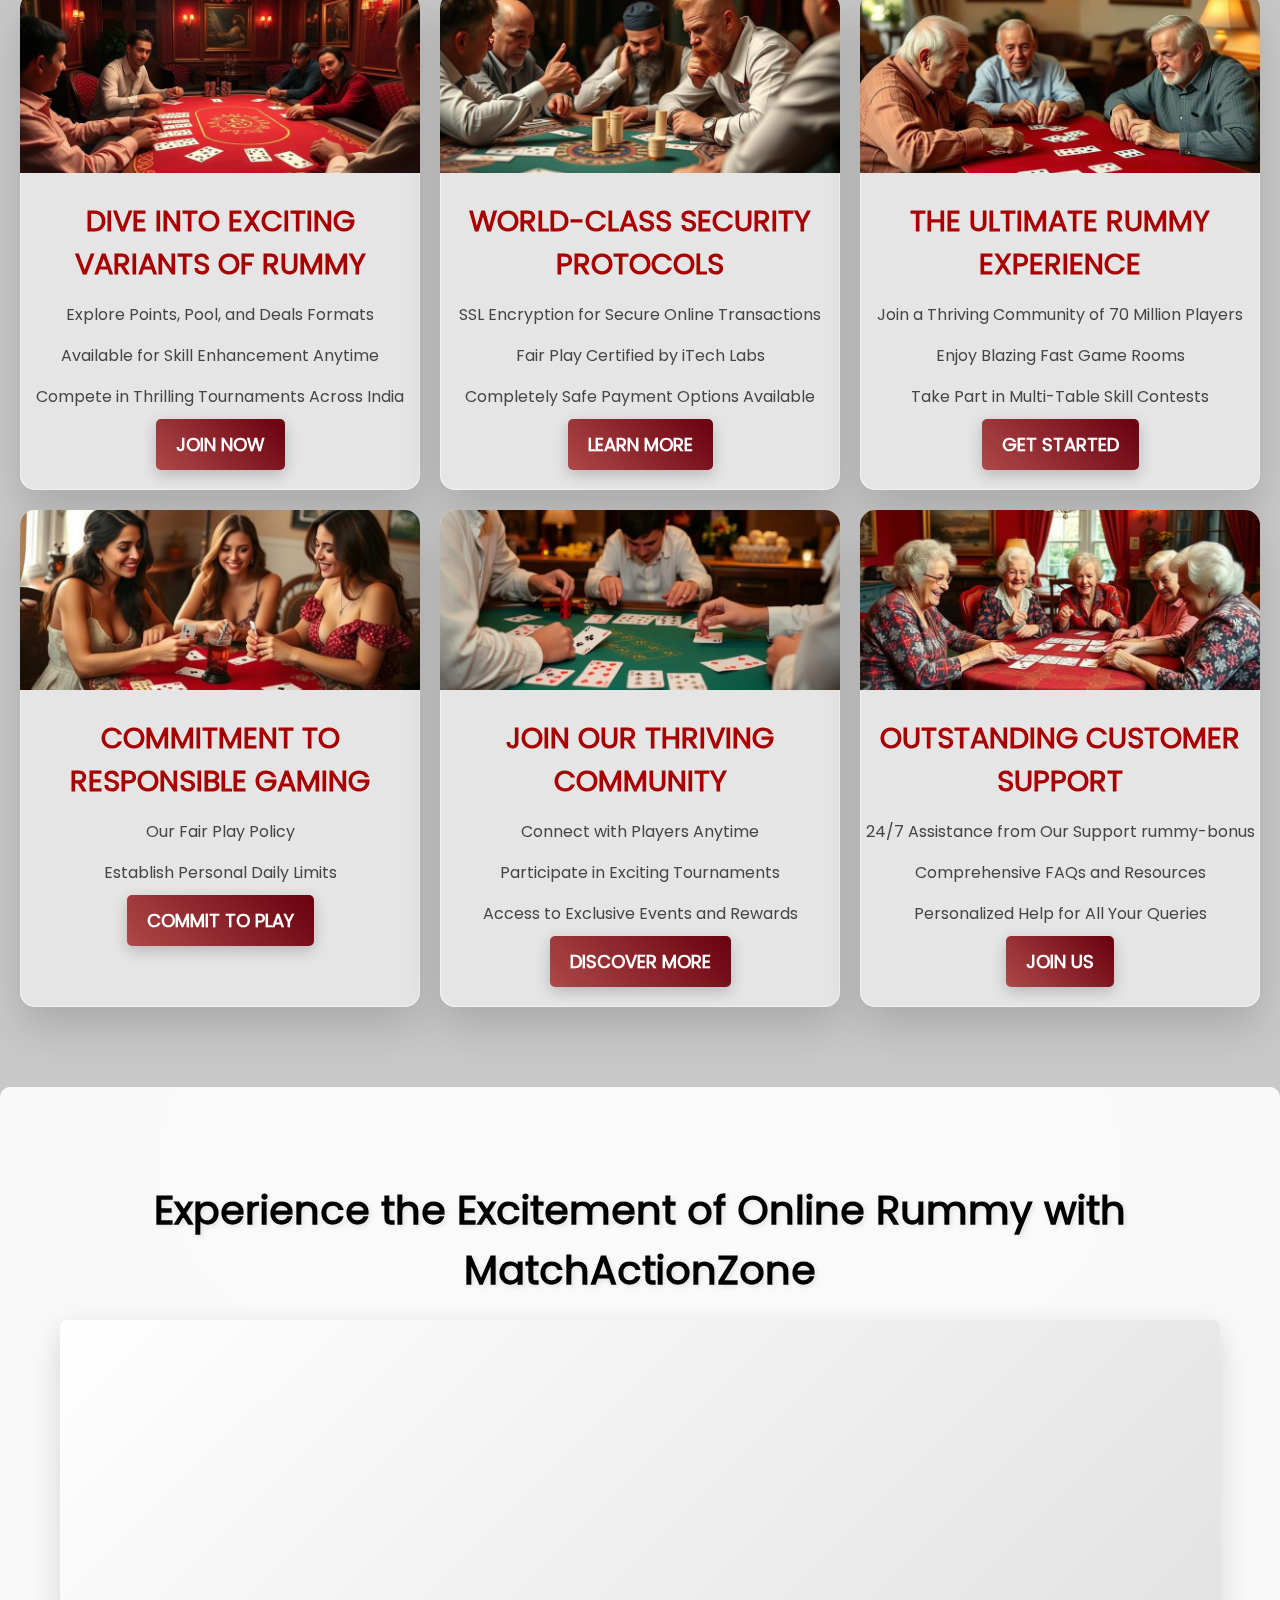
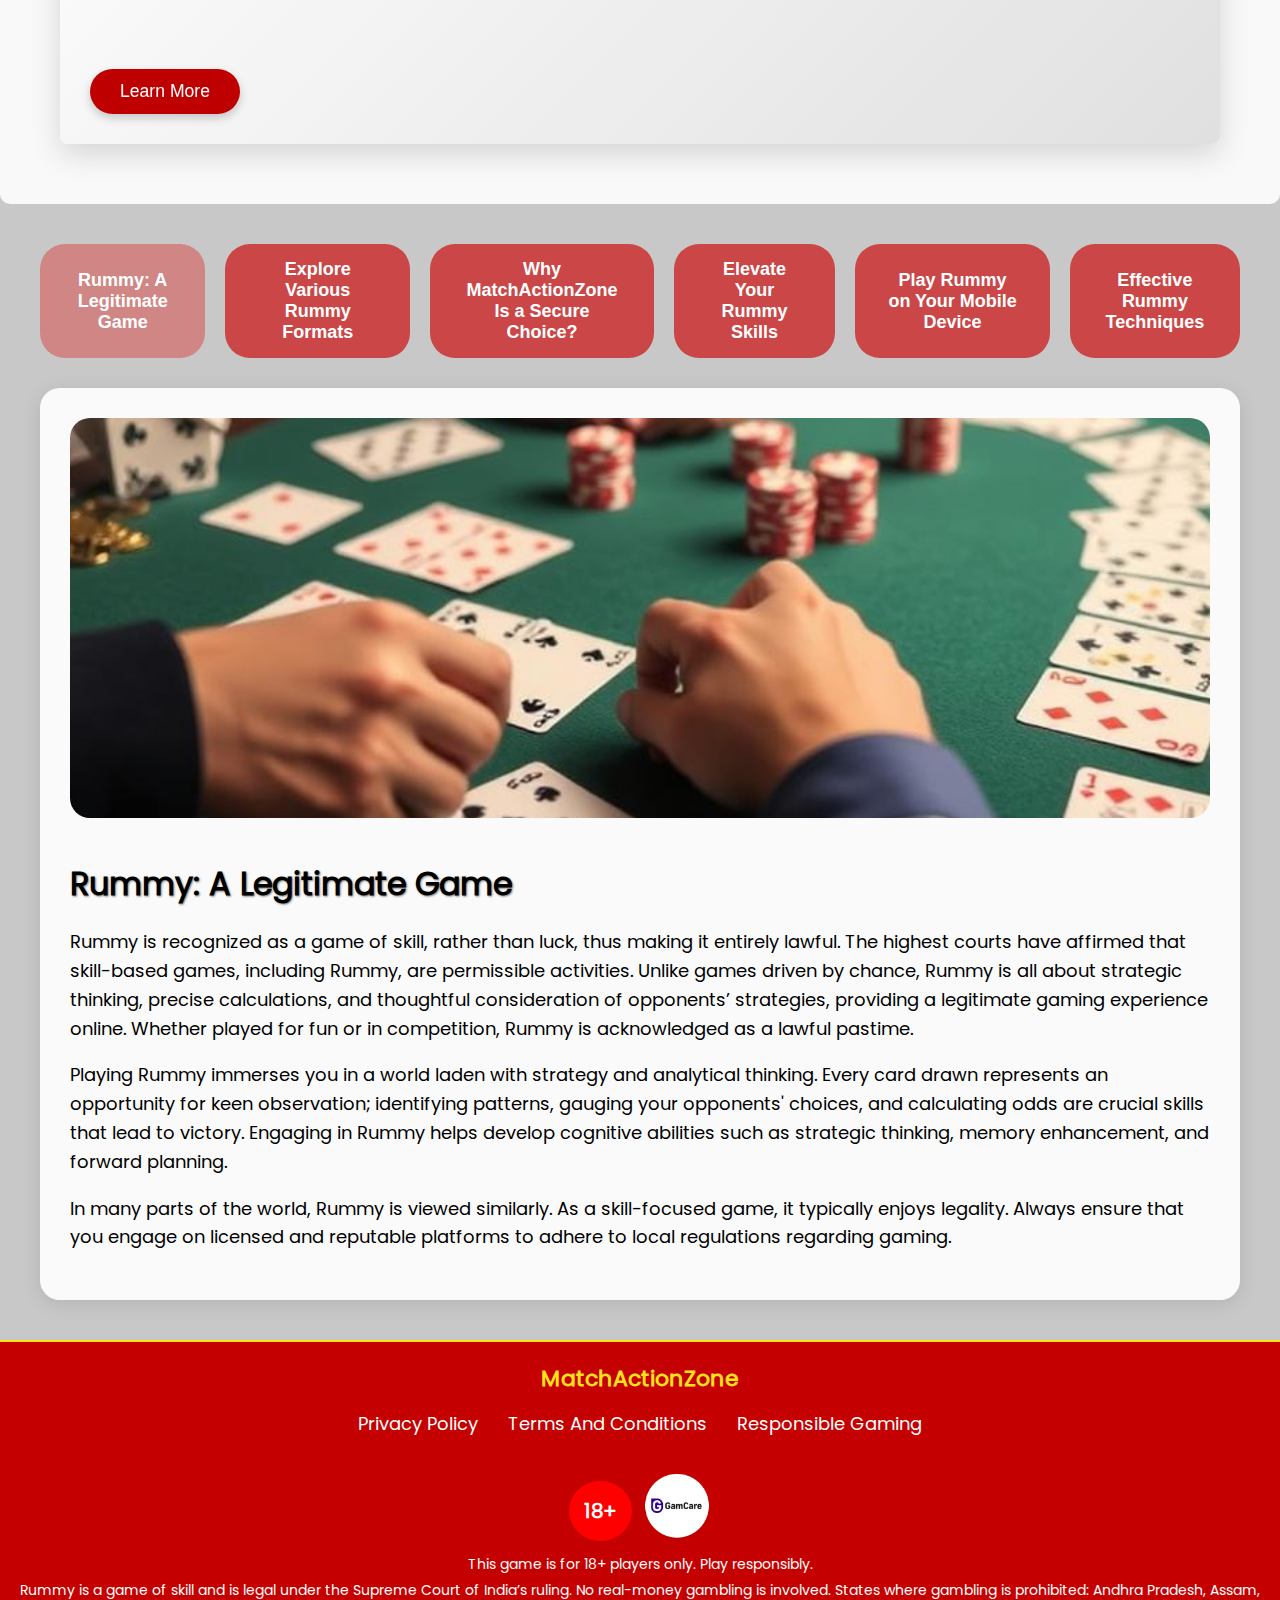
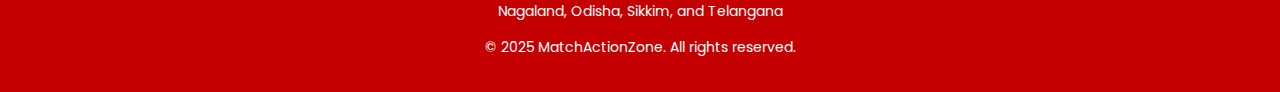
==== commit 9268ec4b: "авпвап" ====
--- a/index.html
+++ b/index.html
@@ -121,12 +121,12 @@
                     <a href="contacts/" class="rummy-bonus-card__button">Commit to Play</a>
                 </div>
                 <div class="rummy-bonus-card">
-                    <img src="img/home/rummy-5.jpg" alt="rammy-5" class="rummy-bonus-card__image">
-                    <h3 class="rummy-bonus-card__title">Fast and Reliable Withdrawals</h3>
-                    <p class="rummy-bonus-card__text">Instant Payment Processing</p>
-                    <p class="rummy-bonus-card__text">Withdrawal Available 24/7</p>
-                    <p class="rummy-bonus-card__text">Compatible with All Major Credit Cards</p>
-                    <a href="contacts/" class="rummy-bonus-card__button">Explore Options</a>
+                    <img src="img/home/rummy-5.jpg" alt="rummy-5" class="rummy-bonus-card__image">
+                    <h3 class="rummy-bonus-card__title">Join Our Thriving Community</h3>
+                    <p class="rummy-bonus-card__text">Connect with Players Anytime</p>
+                    <p class="rummy-bonus-card__text">Participate in Exciting Tournaments</p>
+                    <p class="rummy-bonus-card__text">Access to Exclusive Events and Rewards</p>
+                    <a href="contacts/" class="rummy-bonus-card__button">Discover More</a>
                 </div>
                 <div class="rummy-bonus-card">
                     <img src="img/home/rummy-6.jpg" alt="rammy-6" class="rummy-bonus-card__image">
@@ -155,6 +155,80 @@
                 </div>
                 
                 <button class="rummyInfo-online-button">Learn More</button>
+            </div>
+        </section>
+
+        <section class="rummy-section">
+            <div class="button-group">
+                <button class="rummy-button active" data-target="legality">Rummy: A Legitimate Game</button>
+                <button class="rummy-button" data-target="game-types">Explore Various Rummy Formats</button>
+                <button class="rummy-button" data-target="security">Why MatchActionZone Is a Secure Choice?</button>
+                <button class="rummy-button" data-target="expertise">Elevate Your Rummy Skills</button>
+                <button class="rummy-button" data-target="mobile-access">Play Rummy on Your Mobile Device</button>
+                <button class="rummy-button" data-target="strategy">Effective Rummy Techniques</button>
+            </div>
+            
+            <!-- Content Blocks -->
+            <div class="content-block active" id="legality">
+                <img src="img/home/info-1.jpg" alt="Rummy: A Legitimate Game" class="content-image">
+                <h3>Rummy: A Legitimate Game</h3>
+                <p>Rummy is recognized as a game of skill, rather than luck, thus making it entirely lawful. The highest courts have affirmed that skill-based games, including Rummy, are permissible activities. Unlike games driven by chance, Rummy is all about strategic thinking, precise calculations, and thoughtful consideration of opponents’ strategies, providing a legitimate gaming experience online. Whether played for fun or in competition, Rummy is acknowledged as a lawful pastime.</p>
+                <p>Playing Rummy immerses you in a world laden with strategy and analytical thinking. Every card drawn represents an opportunity for keen observation; identifying patterns, gauging your opponents' choices, and calculating odds are crucial skills that lead to victory. Engaging in Rummy helps develop cognitive abilities such as strategic thinking, memory enhancement, and forward planning.</p>
+                <p>In many parts of the world, Rummy is viewed similarly. As a skill-focused game, it typically enjoys legality. Always ensure that you engage on licensed and reputable platforms to adhere to local regulations regarding gaming.</p>
+            </div>
+        
+            <div class="content-block" id="game-types">
+                <img src="img/home/info-2.jpg" alt="Explore Various Rummy Formats" class="content-image">
+                <h3>Explore Various Rummy Formats</h3>
+                <p>At MatchActionZone, users can dive into a diverse array of thrilling game variations, each presenting unique challenges. Choose from styles such as Points Rummy, Deals Rummy, and Pool Rummy. Success in these mashups hinges on skill sharpening and agile decision-making. Rummy is a true test of your adaptability and tactical maneuvering against your opponents.</p>
+                <p><strong>Points Rummy:</strong> This version emphasizes scoring points through the sequences you form. Quick thinking and tactical execution are essential since every hand contributes to your overall score. Points Rummy guarantees an exhilarating gaming experience with varied betting limits tailored for every player type.</p>
+                <p><strong>Deals Rummy:</strong> Played over a fixed number of deals, your success in this variant relies on predicting and interpreting your opponents' strategies. With each round, tension builds, highlighting the importance of calculating points accurately.</p>
+                <p><strong>Pool Rummy:</strong> Here, strategic planning is critical as you aim to outlast others while optimizing your hands. The ultimate winner is determined by the total points accrued at the end of a predetermined number of deals, which tests endurance and strategic acumen—ideal for those looking to hone their patience and tactics.</p>
+                <p><strong>Special Variants:</strong> MatchActionZone regularly introduces unique or seasonal game formats. Keep an eye out for exclusive editions that add fresh challenges and exciting twists, ensuring dynamic and engaging gameplay for all levels of expertise.</p>
+            </div>
+        
+            <div class="content-block" id="security">
+                <img src="img/home/info-3.jpg" alt="Why MatchActionZone Is a Secure Choice?" class="content-image">
+                <h3>Why MatchActionZone Is a Secure Choice?</h3>
+                <p>At MatchActionZone, ensuring the safety and integrity of gameplay is our highest priority. Our platform is carefully crafted to guarantee a secure environment for each player. By integrating certified Random Number Generators (RNGs), we maintain fairness in card distribution, constantly supervising gameplay to preserve an equitable playing field. Our rigorous fair play policies and secure payment solutions ensure a transparent and trustworthy setting for skill-based gaming.</p>
+                <p>We promote responsible gaming practices, urging players to manage their time and finances wisely to cultivate a healthy gaming environment. You have the option to set limits on deposits and playtime to enhance your overall gaming experience.</p>
+                <p>Our dedicated customer support team is available 24/7 to address any game-related inquiries or account issues. We aim to provide a seamless and fair gaming experience. Moreover, we collaborate with certified regulators to maintain the integrity of every match played.</p>
+                <p>In addition, our application employs state-of-the-art encryption technology to protect your data, ensuring that your personal and financial information remains confidential. With MatchActionZone, you are not just playing a game; you are engaging in a secure, trustworthy, and skill-centered environment.</p>
+            </div>
+        
+            <div class="content-block" id="expertise">
+                <img src="img/home/info-4.jpg" alt="Elevate Your Rummy Skills" class="content-image">
+                <h3>Elevate Your Rummy Skills</h3>
+                <p>Gaining expertise in Rummy necessitates understanding crucial strategies fundamental to the game. The main goal is to create sequences and sets utilizing the cards at your disposal, including the joker, combined with your ability to read the tactics of your opponents. Whether you are a newcomer or looking to sharpen your approach, consistent practice coupled with strategic thinking is essential for skill improvement.</p>
+                <p>Start by understanding the various types of sequences—both pure and impure—and their distinctive rules. As you gain experience, your decision-making and planning skills will become sharper. Take advantage of tutorials and instructional resources to further refine your capabilities; each game presents valuable lessons that will sharpen your foresight in anticipating your opponents' actions.</p>
+                <p>Countless opportunities exist to enhance your Rummy proficiency. Whether you're competing against live players or utilizing AI-powered practice methods, every scenario provides valuable occasions for growth. Mastering techniques such as card counting, understanding game theory, and predicting outcomes is crucial for serious Rummy enthusiasts.</p>
+                <p>As you improve your skills, consider participating in tournaments or high-stakes games to test your abilities against seasoned players. Embrace losses as essential components of your learning journey; every experience serves as an opportunity for personal growth and gameplay enhancement.</p>
+            </div>
+        
+            <div class="content-block" id="mobile-access">
+                <img src="img/home/info-5.jpg" alt="Play Rummy on Your Mobile Device" class="content-image">
+                <h3>Play Rummy on Your Mobile Device</h3>
+                <p>Experience the thrill of MatchActionZone wherever you go with our mobile application. Our platform guarantees smooth gameplay, empowering you to refine your strategies while enjoying Rummy on your smartphone. Compatible with both Android and iOS, our app delivers an immersive experience for players of all levels. Dive into games promptly, innovate new strategies, and challenge skillful opponents—all from the comfort of your mobile device.</p>
+                <p>Whether you’re on your daily commute, taking a break, or relaxing at home, the MatchActionZone app brings the excitement of Rummy to your fingertips. Log in, track your statistics, and join tables with ease, allowing you to indulge in the game whenever the spirit moves you.</p>
+                <p>Designed for optimal visual performance, our app seamlessly adapts to both smartphones and tablets. Additionally, we provide push notifications to keep you updated on your favorite games, promotions, and tournament announcements.</p>
+            </div>
+        
+            <div class="content-block" id="strategy">
+                <img src="img/home/info-6.jpg" alt="Effective Rummy Techniques" class="content-image">
+                <h3>Effective Rummy Techniques</h3>
+                <p>Enhancing your Rummy skills involves consistent practice blended with a comprehensive understanding of strategic approaches. Here are some pivotal techniques to keep in mind:</p>
+                <ul>
+                    <li>Prioritize forming a pure sequence early, as it serves as a crucial requirement for a valid hand.</li>
+                    <li>Always watch your opponents’ actions closely. Gaining insights into their strategies can provide you with the upper hand in predictions.</li>
+                    <li>Swiftly discard high-value cards that do not aid your sequences.</li>
+                    <li>Employ jokers wisely to complete sequences without forfeiting critical cards.</li>
+                    <li>If you find yourself with a weak hand, consider exiting the round to minimize losses.</li>
+                    <li>Engage in ongoing practice sessions to broaden your understanding and fine-tune your strategies.</li>
+                    <li>Take note of discarded cards, as they offer crucial clues regarding your opponents’ strategies.</li>
+                    <li>Learn to blend bluffing techniques into your play when the situation warrants it, but do so cautiously.</li>
+                    <li>Balance your aggressive tactics with solid defensive play; hindering an opponent's sequence is just as vital as establishing your own.</li>
+                    <li>Exercise patience and deliberation in your choices. Always take the time to evaluate your optimal moves.</li>
+                </ul>
             </div>
         </section>
         
--- a/style.css
+++ b/style.css
@@ -856,6 +856,95 @@
     }
 }
 
+.rummy-section {
+    width: 100%; /* Занимает всю ширину экрана */
+    padding: 40px;
+    border-radius: 0; /* Без закругленных углов для полноэкранного стиля */
+    color: #000000;
+}
+
+.button-group {
+    display: flex;
+    justify-content: center;
+    gap: 20px; /* Пробел между кнопками */
+    margin-bottom: 30px;
+}
+
+.rummy-button {
+    padding: 15px 30px; /* Измененный отступ */
+    color: #ffffff;
+    background: rgba(204, 0, 0, 0.647); /* Полупрозрачный белый фон */
+    border: none; 
+    border-radius: 25px; /* Овальная форма */
+    font-size: 18px; /* Увеличенный размер шрифта */
+    cursor: pointer; /* Указатель для кликуемого элемента */
+    transition: all 0.3s ease; /* Плавный переход */
+    font-weight: bold; /* Жирный текст */
+}
+
+.rummy-button.active {
+    background-color: rgba(217, 69, 69, 0.504); /* Новая активная кнопка */
+}
+
+.content-block {
+    display: none;
+    margin-top: 30px;
+    text-align: left;
+    background: rgba(255, 255, 255, 0.9); /* Полупрозрачный белый фон */
+    border-radius: 20px;
+    padding: 30px;
+    box-shadow: 0 4px 20px rgba(0, 0, 0, 0.1); /* Легкая тень */
+}
+
+.content-block.active {
+    display: block;
+}
+
+.content-image {
+    width: 100%;
+    height: auto;
+    max-height: 400px; /* Максимальный размер изображения */
+    object-fit: cover;
+    border-radius: 20px;
+    margin-bottom: 15px; /* Пробел под изображением */
+}
+
+.rummy-section h3 {
+    font-size: 32px; /* Увеличенный размер заголовка */
+    margin: 20px 0;
+    text-shadow: 1px 1px 2px rgba(0, 0, 0, 0.5); /* Тень текста */
+}
+
+.rummy-section p {
+    font-size: 18px; /* Увеличенный размер текста */
+    line-height: 1.6; /* Увеличенный интервал между строками */
+}
+
+.rummy-section ul {
+    margin-left: 20px;
+    list-style-type: disc; /* Изменён тип маркеров */
+    padding-left: 10px; /* Отступ слева */
+    color: #333; /* Цвет текста для списка */
+}
+
+@media (max-width: 768px) {
+    .button-group {
+        flex-direction: column;
+        gap: 10px; /* Пробел между кнопками в столбик */
+    }
+
+    .content-block {
+        padding: 20px; /* Уменьшенные отступы на мобильных устройствах */
+    }
+
+    .content-image {
+        max-height: 250px; /* Меньший максимальный размер изображений на мобильниках */
+    }
+
+    .rummy-button {
+        width: 100%; /* Ширина кнопок на мобильных */
+    }
+}
 
 
 
@@ -910,4 +999,8 @@
         transform: translateY(-3px);
         box-shadow: 0 10px 20px rgba(0, 0, 0, 0.4);
     }
+    .rummy-button:hover {
+        background: rgba(217, 69, 69, 0.504); /* Подсветка фона при наведении */
+        transform: scale(1.05); /* Увеличение кнопки при наведении */
+    }
 }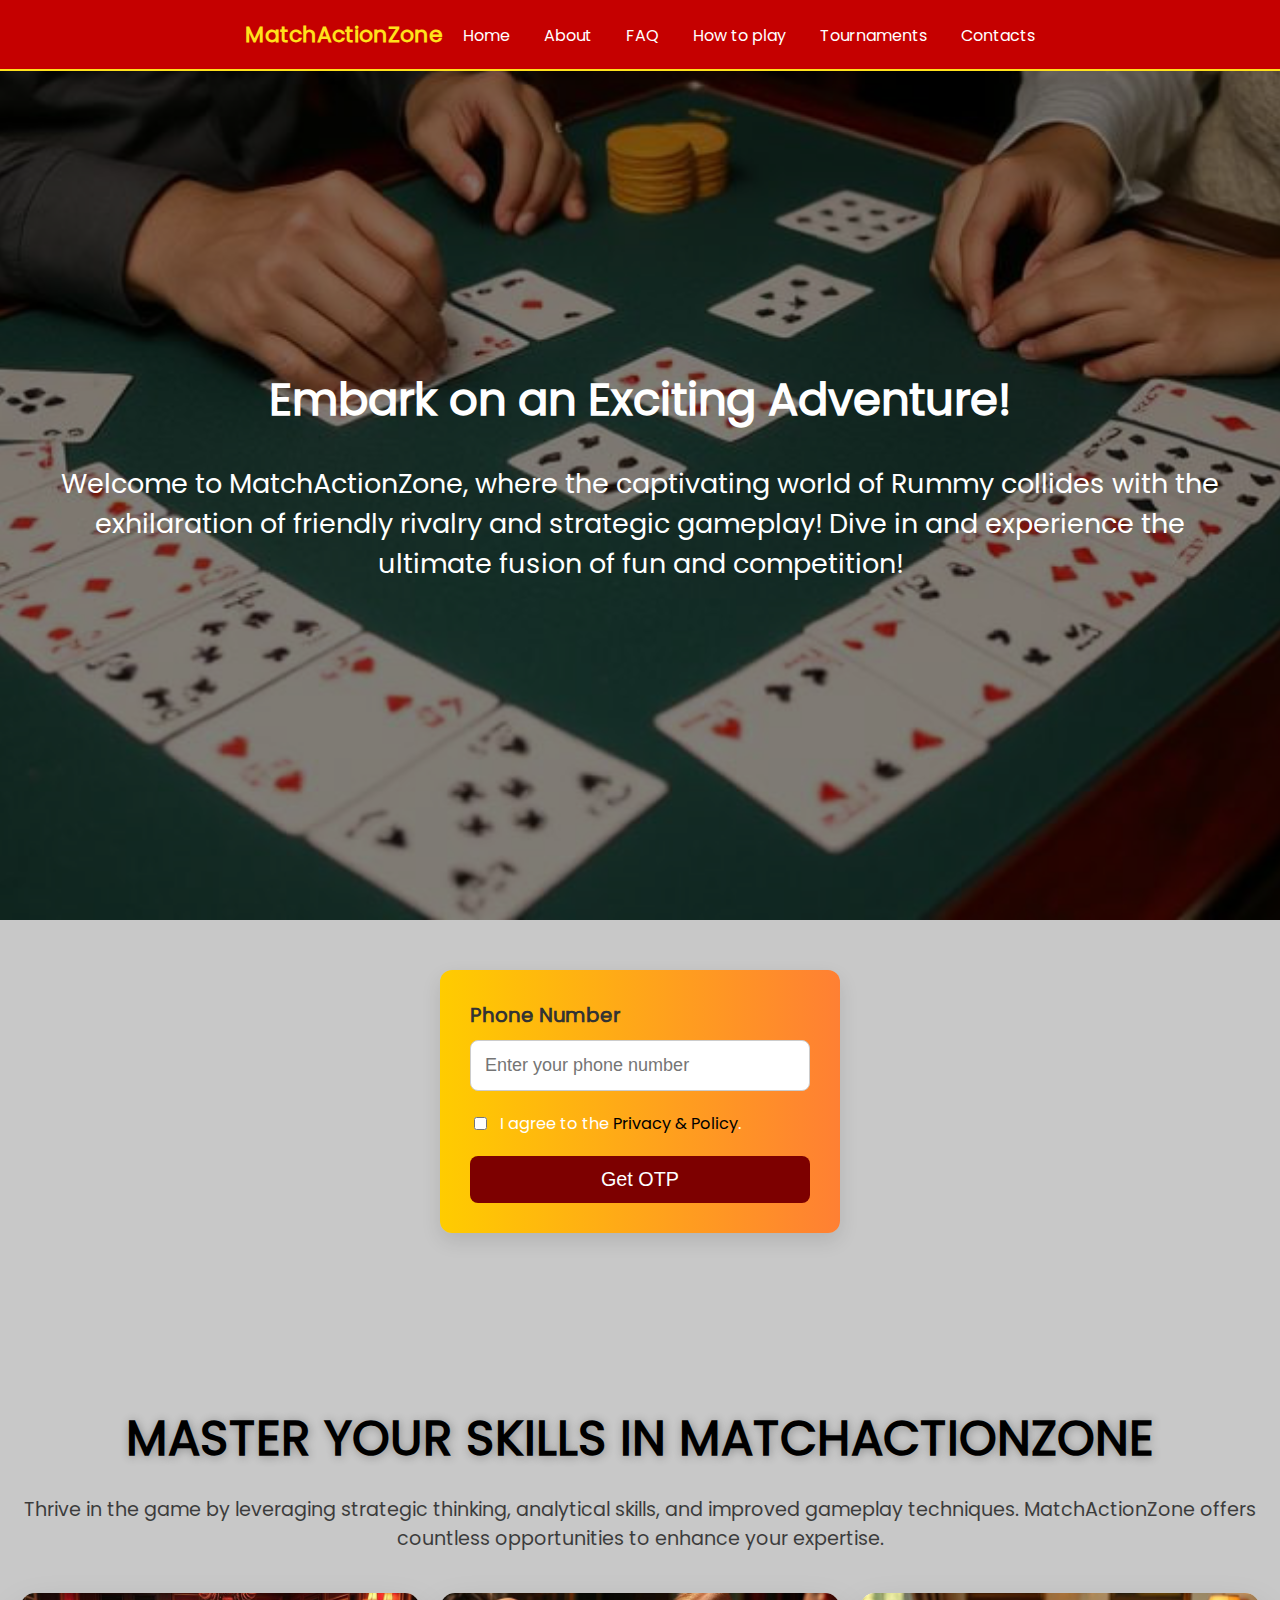
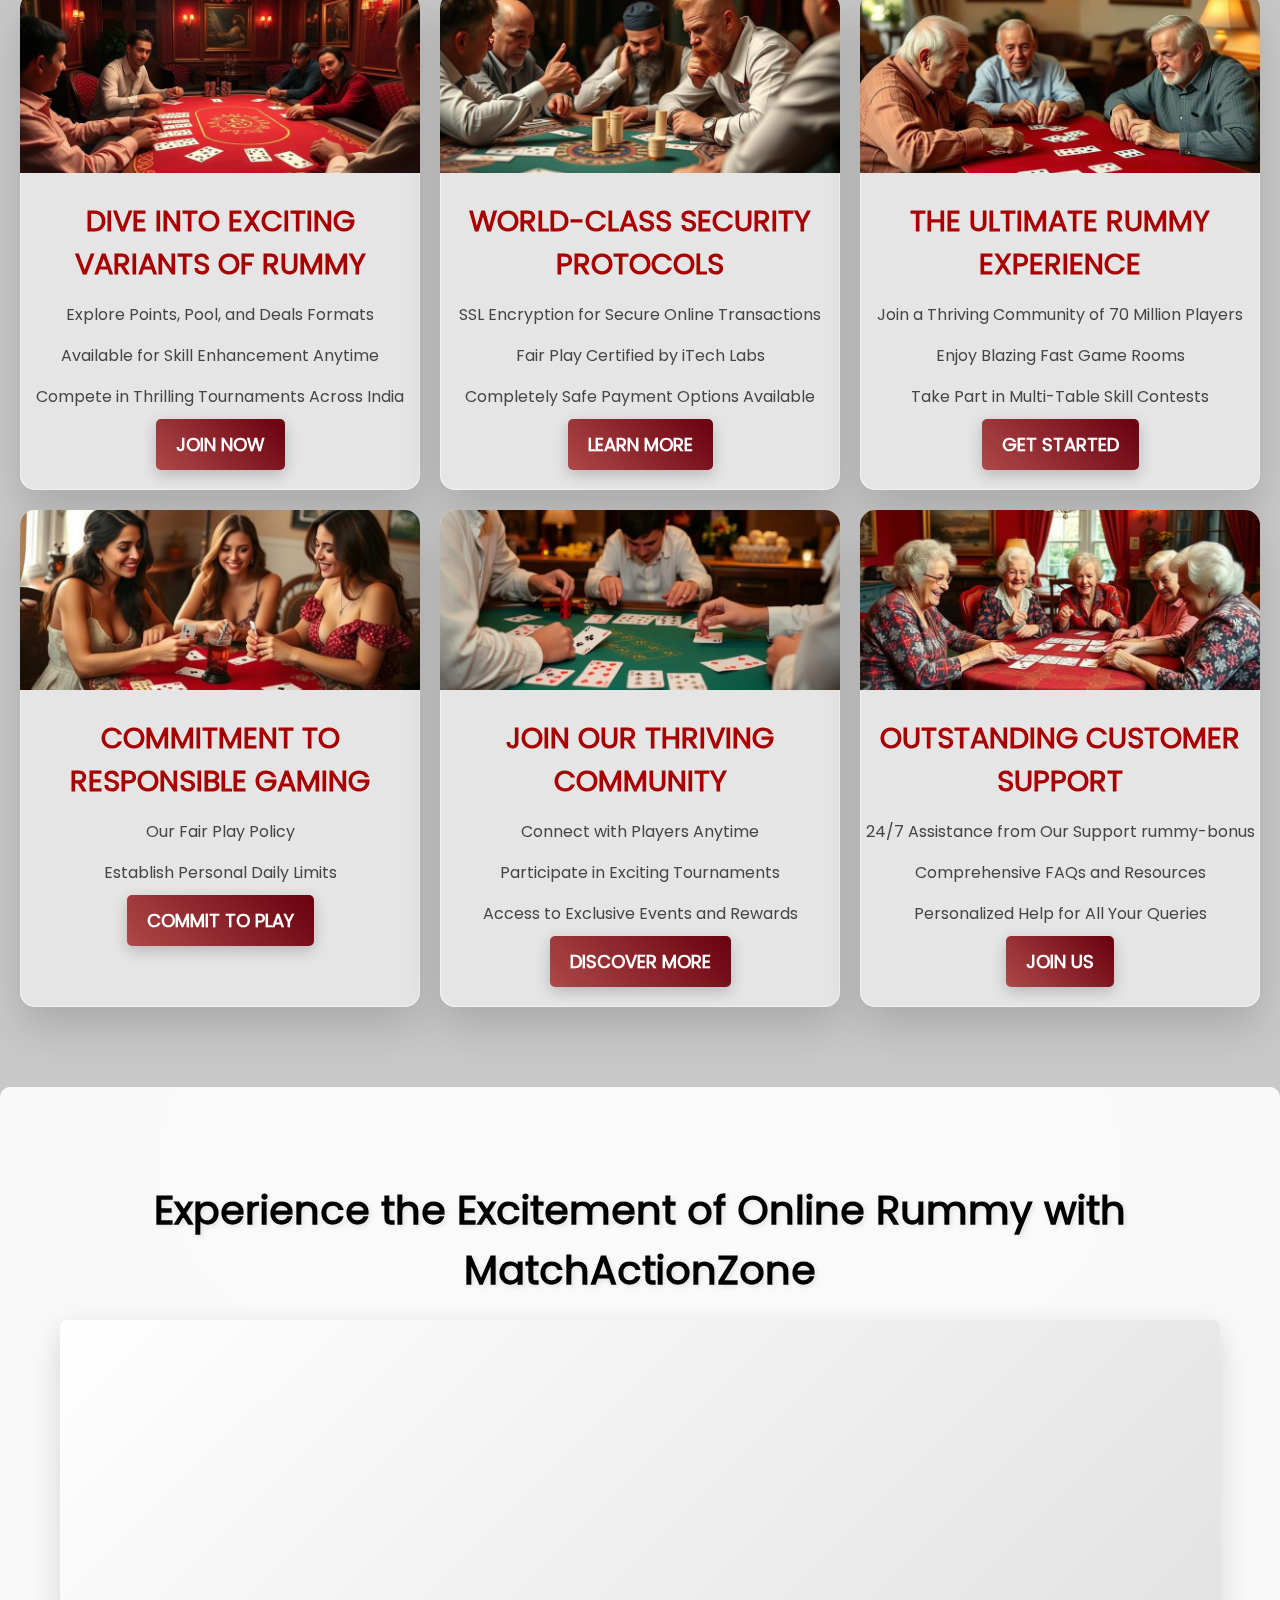
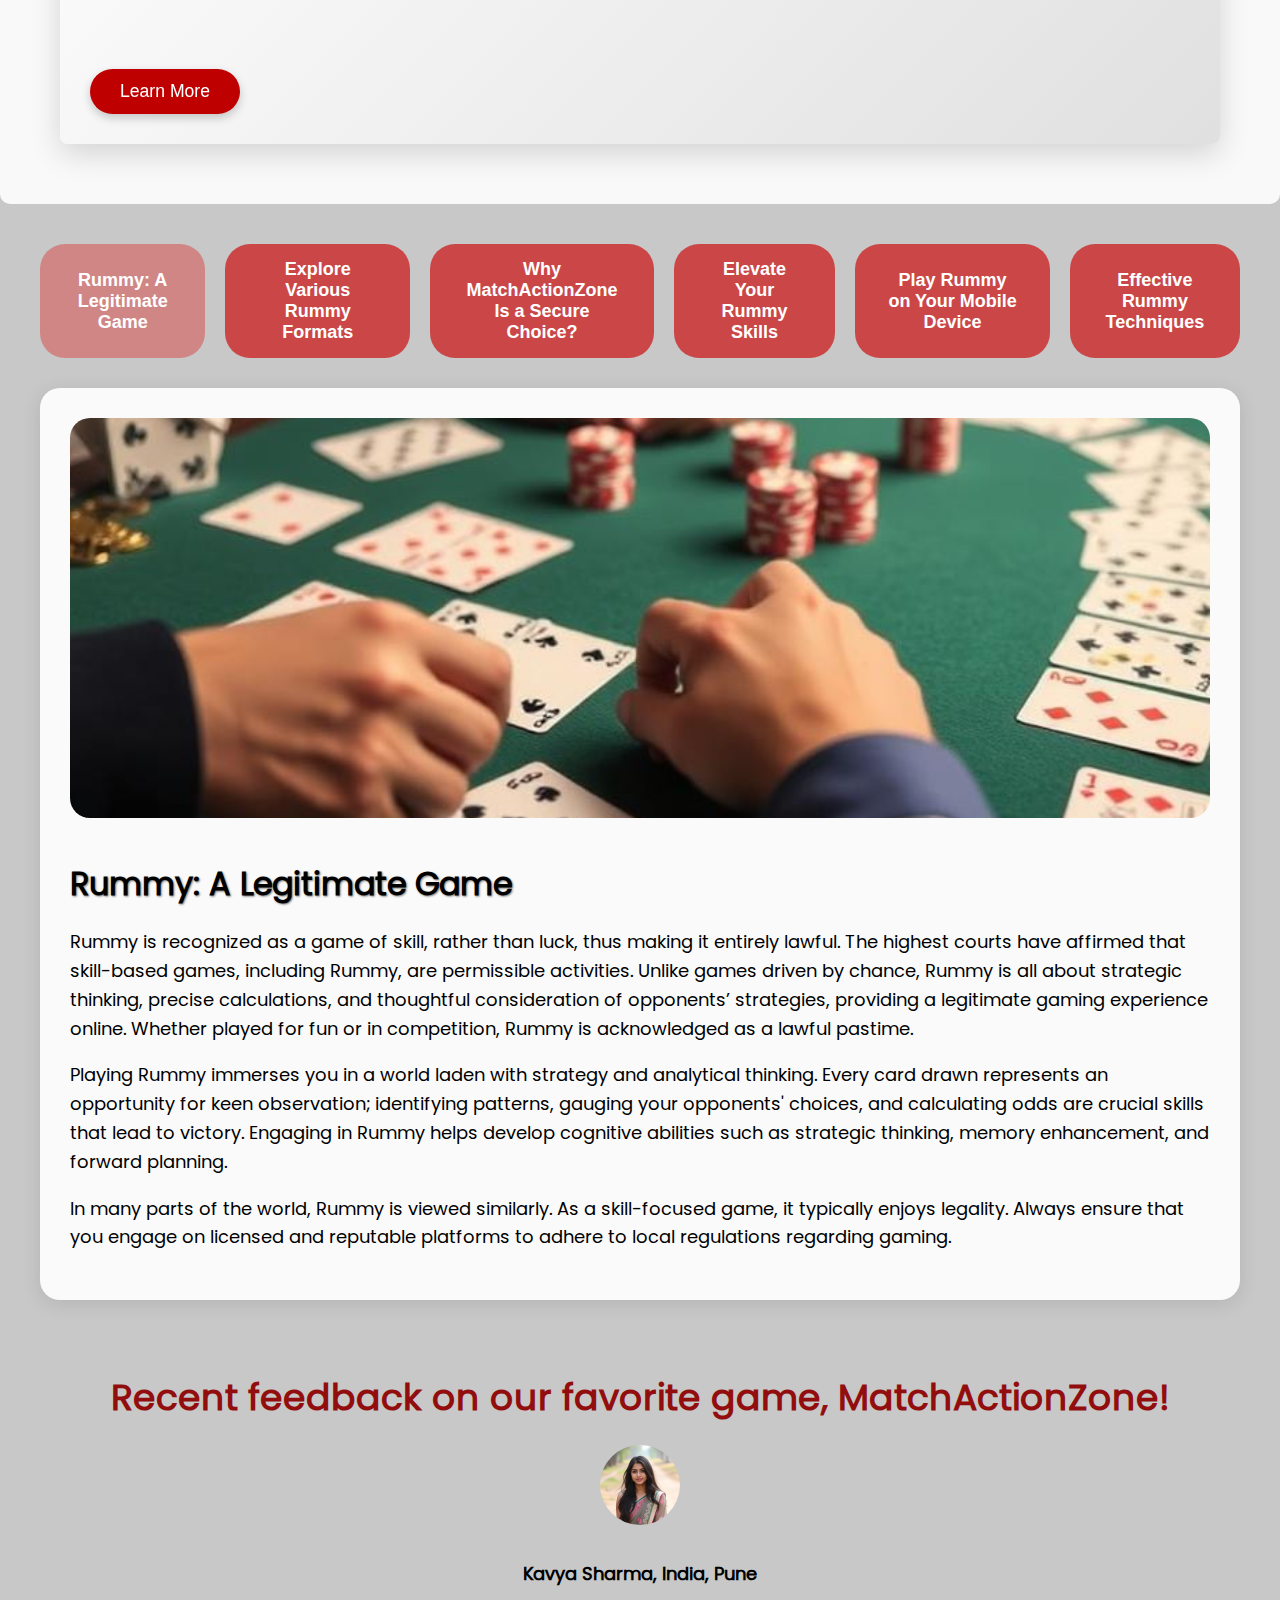
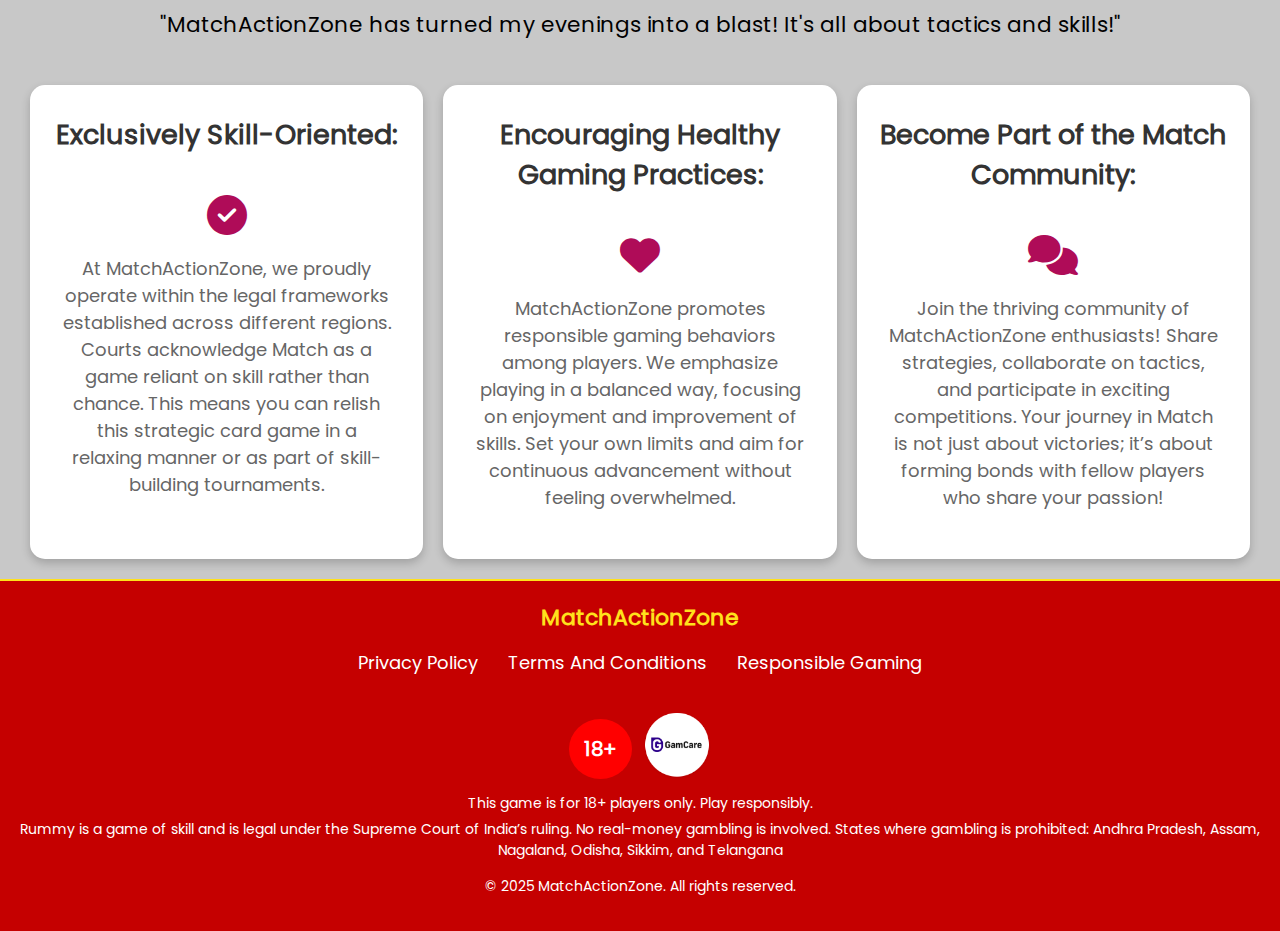
==== commit 5768c343: "ddfger" ====
--- a/index.html
+++ b/index.html
@@ -231,6 +231,58 @@
                 </ul>
             </div>
         </section>
+
+        <section class="reviews-section">
+            <h2 class="reviews-title">Recent feedback on our favorite game, MatchActionZone!</h2>
+            <div class="reviews-slider">
+                <div class="reviews-slide reviews-active">
+                    <img src="img/home/review-1.jpg" alt="Kavya" class="review-image">
+                    <p class="reviewer-name">Kavya Sharma, India, Pune</p>
+                    <p class="review-text">"MatchActionZone has turned my evenings into a blast! It's all about tactics and skills!"</p>
+                </div>
+                <div class="reviews-slide">
+                    <img src="img/home/review-2.jpg" alt="Rohan" class="review-image">
+                    <p class="reviewer-name">Rohan Verma, India, Surat</p>
+                    <p class="review-text">"I enjoy how MatchActionZone tests my brainpower. The best game for skill enthusiasts!"</p>
+                </div>
+                <div class="reviews-slide">
+                    <img src="img/home/review-3.jpg" alt="Nisha" class="review-image">
+                    <p class="reviewer-name">Nisha Patil, India, Hyderabad</p>
+                    <p class="review-text">"The excitement of outsmarting players in MatchActionZone is simply unparalleled!"</p>
+                </div>
+                <div class="reviews-slide">
+                    <img src="img/home/review-4.jpg" alt="Ajay" class="review-image">
+                    <p class="reviewer-name">Ajay Reddy, India, Jaipur</p>
+                    <p class="review-text">"It’s not merely luck! Success relies on strategy with MatchActionZone. I’m addicted!"</p>
+                </div>
+            </div>
+        </section>
+
+        <section class="match-action-card-section">
+            <div class="match-action-card">
+                <h3 class="match-action-card-title">Exclusively Skill-Oriented:</h3>
+                <div class="match-action-card-content">
+                    <i class="fas fa-check-circle match-action-card-icon"></i>
+                    <p class="match-action-card-text">At MatchActionZone, we proudly operate within the legal frameworks established across different regions. Courts acknowledge Match as a game reliant on skill rather than chance. This means you can relish this strategic card game in a relaxing manner or as part of skill-building tournaments.</p>
+                </div>
+            </div>
+        
+            <div class="match-action-card">
+                <h3 class="match-action-card-title">Encouraging Healthy Gaming Practices:</h3>
+                <div class="match-action-card-content">
+                    <i class="fas fa-heart match-action-card-icon"></i>
+                    <p class="match-action-card-text">MatchActionZone promotes responsible gaming behaviors among players. We emphasize playing in a balanced way, focusing on enjoyment and improvement of skills. Set your own limits and aim for continuous advancement without feeling overwhelmed.</p>
+                </div>
+            </div>
+        
+            <div class="match-action-card">
+                <h3 class="match-action-card-title">Become Part of the Match Community:</h3>
+                <div class="match-action-card-content">
+                    <i class="fas fa-comments match-action-card-icon"></i>
+                    <p class="match-action-card-text">Join the thriving community of MatchActionZone enthusiasts! Share strategies, collaborate on tactics, and participate in exciting competitions. Your journey in Match is not just about victories; it’s about forming bonds with fellow players who share your passion!</p>
+                </div>
+            </div>
+        </section>
         
     </main>
 
--- a/style.css
+++ b/style.css
@@ -927,7 +927,7 @@
     color: #333; /* Цвет текста для списка */
 }
 
-@media (max-width: 768px) {
+@media (max-width: 1030px) {
     .button-group {
         flex-direction: column;
         gap: 10px; /* Пробел между кнопками в столбик */
@@ -945,6 +945,122 @@
         width: 100%; /* Ширина кнопок на мобильных */
     }
 }
+
+.reviews-section {
+    text-align: center;
+    margin: 20px;
+    color: rgb(0, 0, 0);
+}
+
+.reviews-title {
+    font-size: 2em;
+    margin-bottom: 20px;
+    color: #920e0e;
+}
+
+.reviews-slider {
+    position: relative;
+    overflow: hidden;
+    height: 200px;
+}
+
+.reviews-slide {
+    opacity: 0;
+    transition: opacity 0.5s ease;
+    position: absolute;
+    width: 100%;
+    height: 100%;
+    text-align: center;
+}
+
+.reviews-slide.reviews-active {
+    opacity: 1;
+}
+
+.review-image {
+    border-radius: 50%;
+    width: 80px;
+    height: 80px;
+    object-fit: cover;
+    margin-bottom: 10px;
+}
+
+.reviewer-name {
+    font-weight: bold;
+    margin-bottom: 5px;
+}
+
+.review-text {
+    font-size: 1.2em;
+    line-height: 1.5;
+    padding: 0 20px;
+}
+
+@media (max-width: 768px) {
+    .reviews-title {
+        font-size: 1.5em;
+    }
+
+    .review-text {
+        font-size: 1em;
+    }
+
+    .review-image {
+        width: 60px;
+        height: 60px;
+    }
+}
+
+.match-action-card-section {
+    display: flex;                 /* Use Flexbox for layout */
+    flex-wrap: wrap;             /* Allow the cards to wrap */
+    justify-content: center;      /* Center cards horizontally */
+    gap: 20px;                   /* Space between cards */
+    padding: 20px;               /* Optional padding around the section */
+}
+
+.match-action-card {
+    background-color: white;      /* Background color of card */
+    border-radius: 15px;         /* Rounded corners */
+    box-shadow: 0 4px 10px rgba(0, 0, 0, 0.2);  /* Subtle shadow for depth */
+    transition: transform 0.2s, box-shadow 0.2s; /* Smooth transition effects */
+    width: calc(33.33% - 20px);  /* 3 cards per row with gap adjustment */
+    max-width: 400px;            /* Maximum width for larger screens */
+    overflow: hidden;            /* Ensures content doesn't overflow */
+    position: relative;           /* Position context for child elements */
+    padding: 10px;
+}
+
+.match-action-card-title {
+    font-size: 1.5em;            /* Title font size */
+    color: #333;                 /* Title color */
+    margin: 20px 0;             /* Margin around title */
+    text-align: center;          /* Center the title */
+}
+
+.match-action-card-content {
+    padding: 20px;               /* Padding for content */
+    text-align: center;          /* Center text */
+}
+
+.match-action-card-icon {
+    font-size: 40px;             /* Icon size */
+    color: #af0c58;              /* Icon color */
+}
+
+.match-action-card-text {
+    font-size: 1em;              /* Text font size */
+    color: #666;                 /* Text color */
+    line-height: 1.5;            /* Line height for readability */
+}
+
+/* Media Queries for responsiveness */
+@media (max-width: 768px) {
+    .match-action-card {
+        width: calc(100% - 20px); /* Full width for smaller screens */
+    }
+}
+
 
 
 
@@ -1003,4 +1119,8 @@
         background: rgba(217, 69, 69, 0.504); /* Подсветка фона при наведении */
         transform: scale(1.05); /* Увеличение кнопки при наведении */
     }
+    .match-action-card:hover {
+        transform: translateY(-5px) scale(1.02); /* Slight lift and scale on hover */
+        box-shadow: 0 8px 20px rgba(0, 0, 0, 0.3); /* Deep shadow effect on hover */
+    }
 }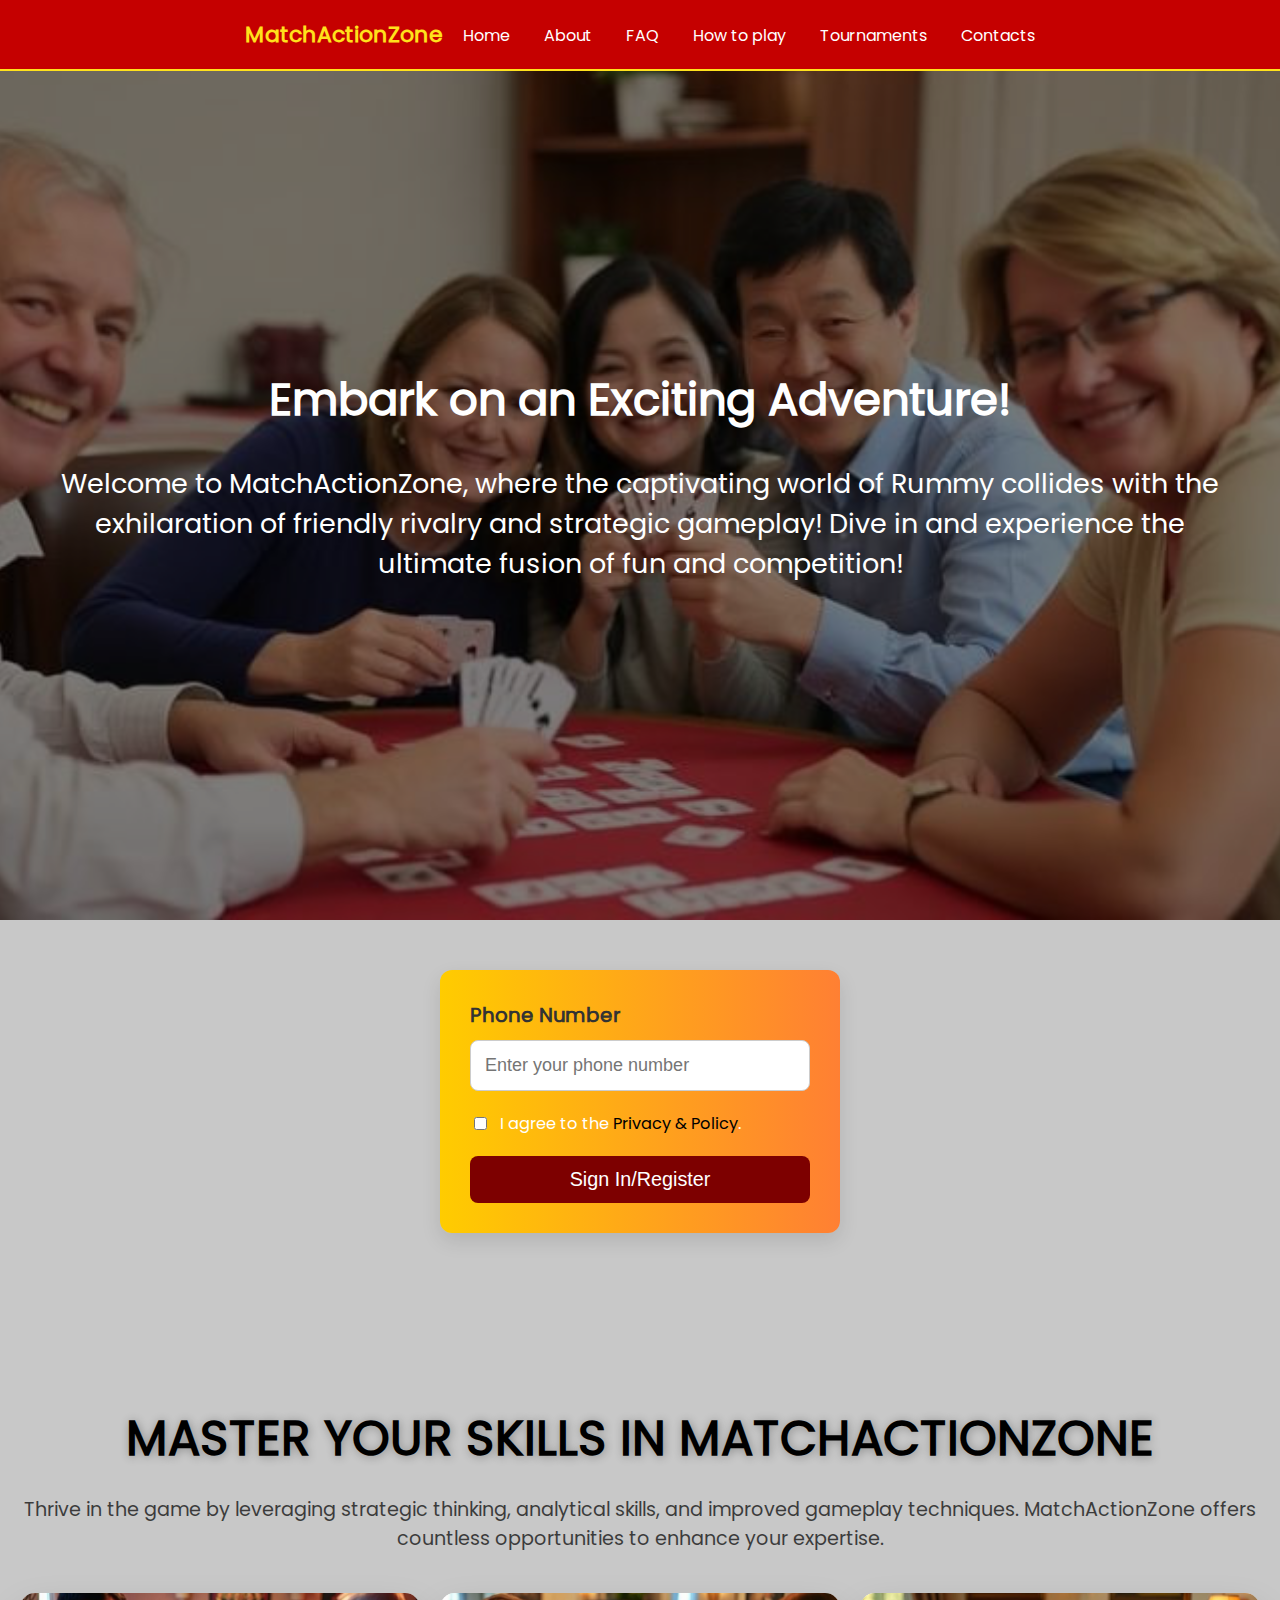
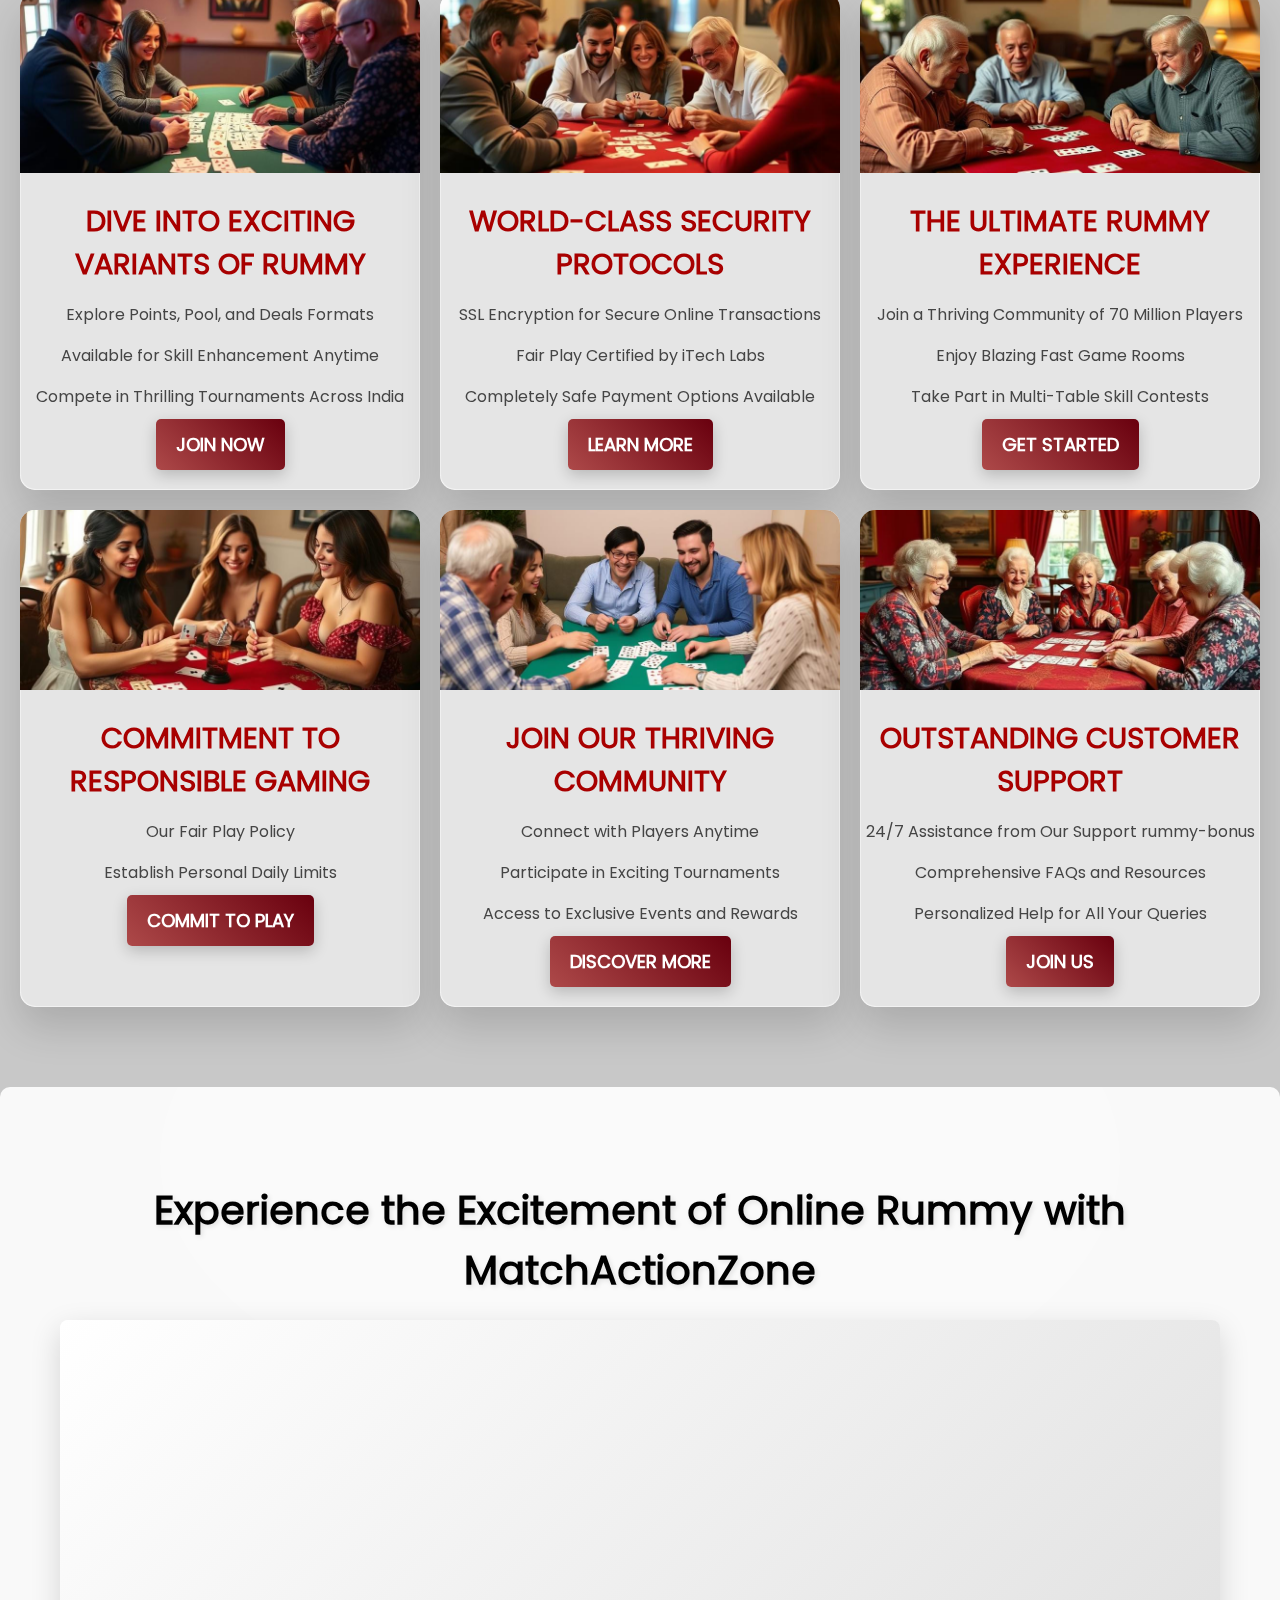
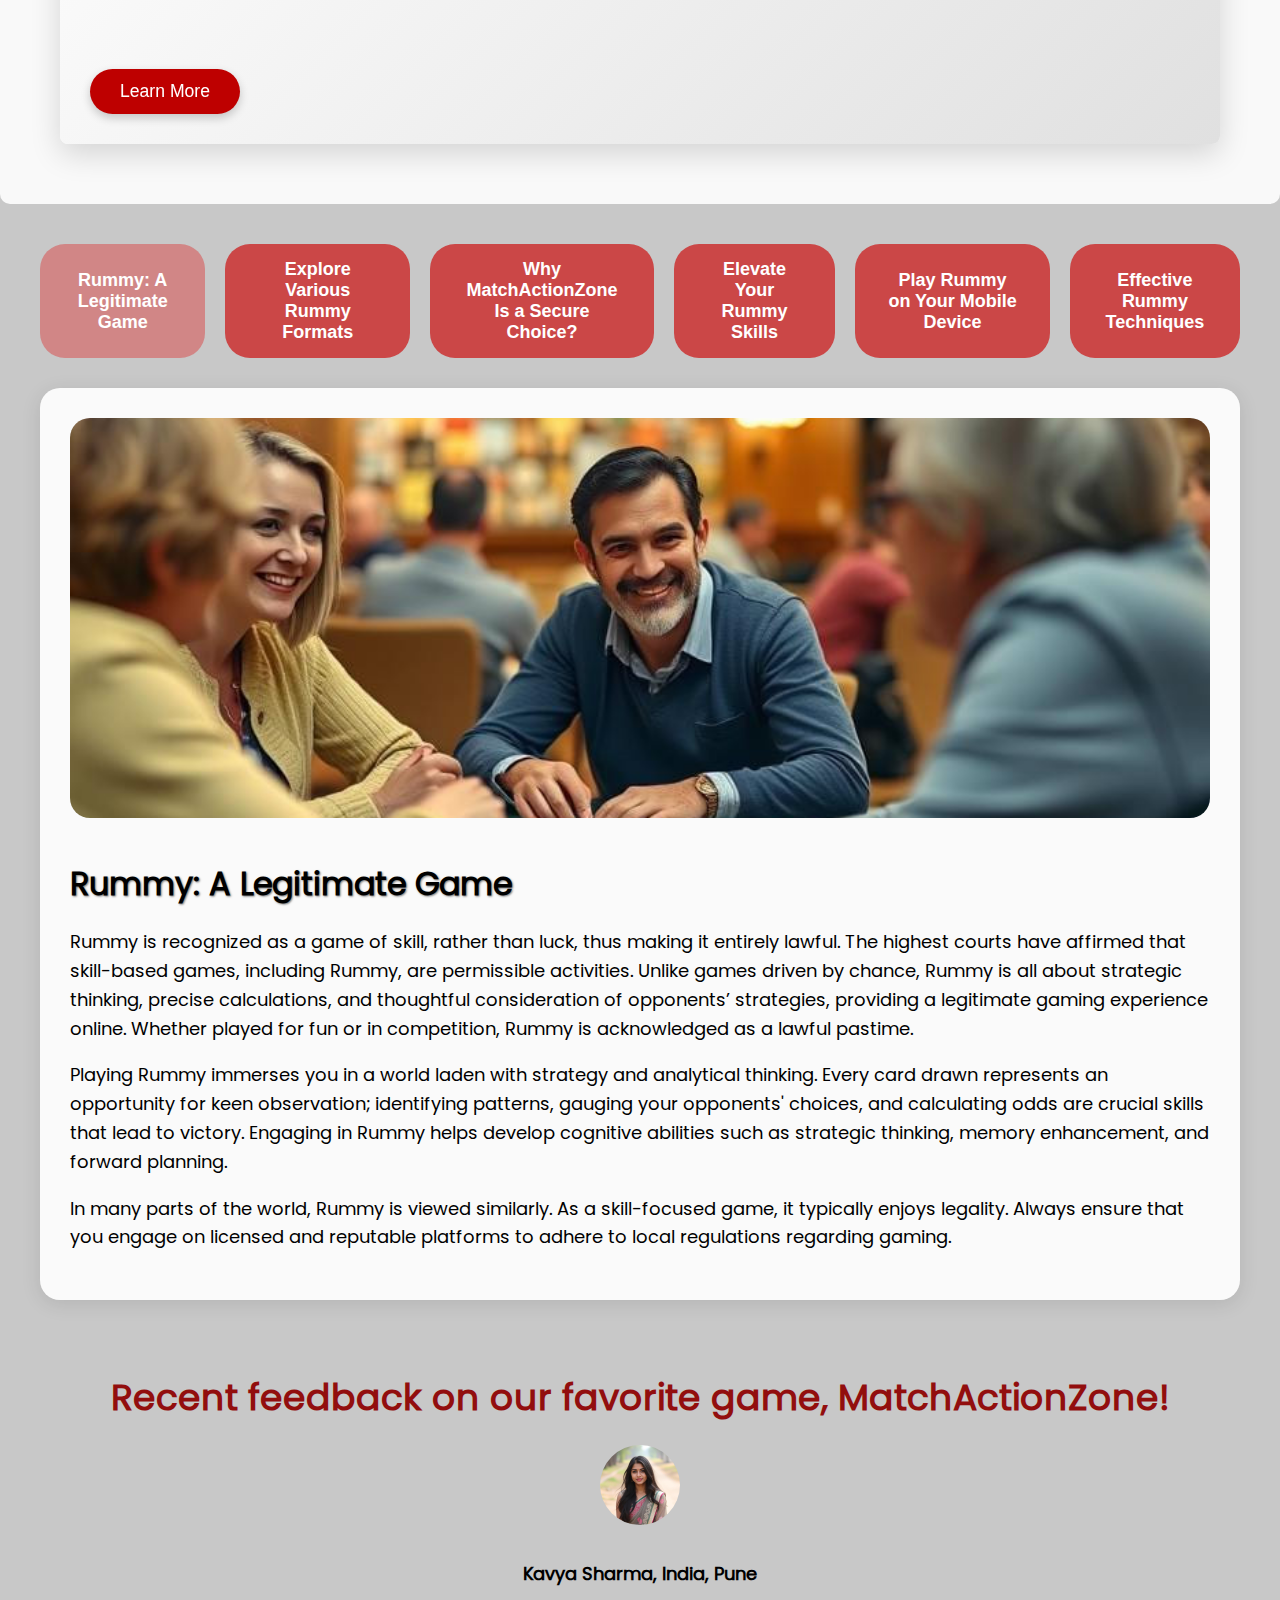
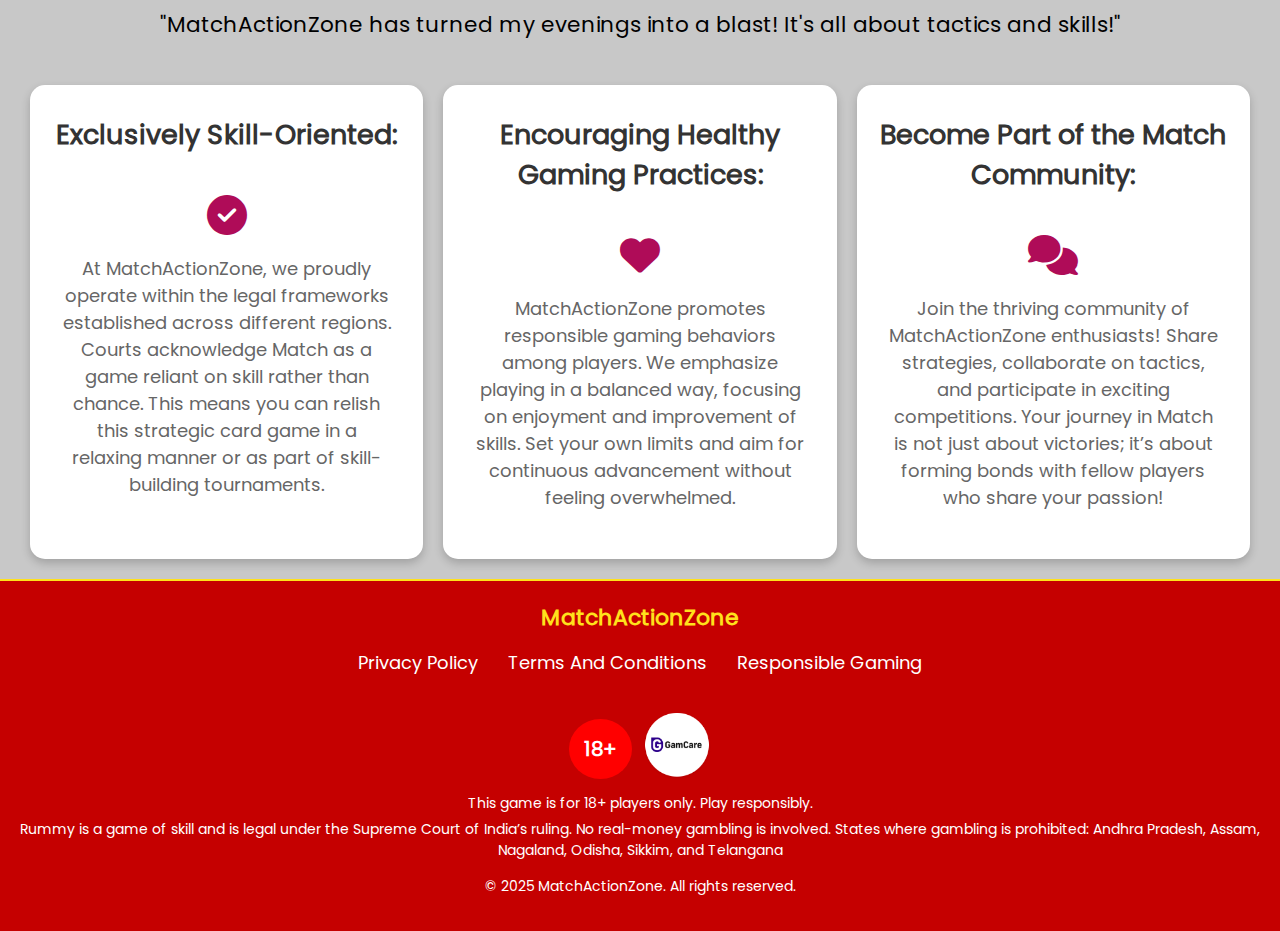
==== commit 2931c219: "fix" ====
--- a/index.html
+++ b/index.html
@@ -78,7 +78,7 @@
                         <a class="priv-btn-link" href="privacy-policy/">Privacy &amp; Policy</a>.
                     </label>
                 </div>
-                <button type="submit" id="registerBtn" class="btn-hero" >Get OTP</button>
+                <button type="submit" id="registerBtn" class="btn-hero" >Sign In/Register</button>
             </form>
         </section>
 
--- a/style.css
+++ b/style.css
@@ -401,7 +401,7 @@
     position: relative;
     height: 100vh;
     width: 100%;
-    background-image: url('img/about-bg.jpg');
+    background-image: url('img/hero-about.jpg');
     background-size: cover;
     background-position: center;
     display: flex;
@@ -698,7 +698,7 @@
     }
 
     .rummy-bonus-section__title {
-        font-size: 2rem;
+        font-size: 1.6rem;
     }
 
     .rummy-bonus-card__title {
@@ -1061,16 +1061,469 @@
     }
 }
 
-
-
-
-
-
-
-
-
-
-
+.terms-content, .privacy-content, .responsible-game-content{
+    padding: 20px;
+}
+
+.terms-title, .privacy-title, .gaming-title {
+    font-size: 2.5em;
+    color: #333;
+    text-align: center;
+    margin-bottom: 20px;
+    margin-top: 120px;
+}
+
+.terms-intro, .privacy-intro, .gaming-intro {
+    font-size: 1.2em;
+    color: #373737;
+    text-align: center;
+    margin-bottom: 30px;
+}
+
+.privacy-policy-section-title, .terms-and-conditions-section-title, .responsible-gaming-section-title {
+    font-size: 1.8em;
+    margin: 30px 0 10px;
+    color: #7a1010; /* Green color for section titles */
+}
+
+.privacy-policy-section-description, .terms-and-conditions-section-description, .responsible-gaming-section-description {
+    font-size: 1em;
+    color: #373737;
+    line-height: 1.6;
+    margin-bottom: 20px;
+}
+
+.privacy-policy-info-list, .terms-and-conditions-prohibited-activities, .responsible-gaming-gaming-guidelines {
+    list-style-type: none; /* Removes default list style */
+    padding-left: 0; /* Removes left padding */
+}
+
+.privacy-policy-info-item, .terms-and-conditions-prohibited-item, .responsible-gaming-guideline-item {
+    background: #e7e786;
+    margin: 10px 0;
+    padding: 10px;
+    border-radius: 5px;
+    box-shadow: 0 2px 5px rgba(0, 0, 0, 0.1);
+    transition: transform 0.2s, box-shadow 0.2s;
+}
+
+/* Responsive Styles */
+@media (max-width: 768px) {
+    .terms-title, .privacy-title, .gaming-title {
+        font-size: 2em;
+    }
+
+    .terms-intro, .privacy-intro, .gaming-intro, 
+    .privacy-policy-section-title, .terms-and-conditions-section-title, .responsible-gaming-section-title {
+        font-size: 1.5em;
+    }
+
+    .privacy-policy-section-description, .terms-and-conditions-section-description, .responsible-gaming-section-description {
+        font-size: 0.9em;
+    }
+}
+
+.faq-section {
+    max-width: 800px;
+    margin: 30px auto; /* Увеличено расстояние сверху и снизу */
+    border-radius: 15px; /* Увеличены углы для более плавного вида */
+    background: linear-gradient(135deg, rgba(248, 248, 248, 0.9), rgba(255, 255, 255, 0.7)); /* Градиентный фон */
+    box-shadow: 0 20px 40px rgba(0, 0, 0, 0.2); /* Более резкий эффект тени */
+    padding: 30px; /* Увеличен внутренний отступ */
+    backdrop-filter: blur(10px); /* Размытие фона */
+    margin-top: 80px;
+}
+
+.faq-title {
+    font-size: 3em; /* Увеличен размер шрифта */
+    margin-bottom: 20px;
+    text-align: center;
+    color: #6d0210; /* Яркий желтый цвет для заголовка */
+    text-shadow: 2px 2px 5px rgba(0, 0, 0, 0.3); /* Тень для текста */
+}
+
+.faq-item {
+    border-bottom: 1px solid rgba(0, 0, 0, 0.1); /* Разделитель с очень легким цветом */
+    padding: 20px 0; /* Увеличены отступы */
+    transition: background 0.3s ease, transform 0.3s ease; /* Плавный переход фона и трансформации */
+    perspective: 1000px; /* Перспектива для 3D-эффекта */
+}
+
+.faq-item:hover {
+    background: rgba(255, 255, 255, 0.2); /* Легкая прозрачность при наведении */
+    transform: translateY(-5px) scale(1.02); /* Подъем элемента при наведении */
+    box-shadow: 0 10px 30px rgba(0, 0, 0, 0.15); /* Эффект тени при наведении */
+}
+
+.faq-question {
+    font-size: 1.6em; /* Увеличенный размер шрифта для вопросов */
+    color: #6200ea; /* Индиго для заголовков вопросов */
+    cursor: pointer;
+    margin: 0;
+    transition: color 0.3s ease; /* Плавный переход цвета */
+}
+
+.faq-question:hover {
+    color: #3700b3; /* Цвет при наведении */
+}
+
+.faq-answer {
+    display: none; /* Скрытие ответа по умолчанию */
+    font-size: 1.2em; /* Размер шрифта для ответов */
+    color: #333; /* Тёмно-серый цвет текста для удобочитаемости */
+    margin-top: 10px;
+    transition: all 0.5s ease; /* Плавный переход анимации */
+    padding-left: 20px; /* Отступ слева для ответов */
+    transform: translateX(20px); /* Эффект сдвига */
+    opacity: 0; /* Сделаем ответ невидимым */
+}
+
+/* Стиль для видимого ответа */
+.faq-answer.active {
+    display: block; /* Отображаем ответ */
+    opacity: 1; /* Делаем ответ видимым */
+    transform: translateX(0); /* Убираем сдвиг */
+}
+
+.about-rummy {
+    padding: 30px;
+    background-color: #ffffff; /* Change to white for a clean look */
+    box-shadow: 0 4px 20px rgba(0, 0, 0, 0.1); /* Soft shadow for a 3D effect */
+    border-radius: 10px; /* Rounded corners */
+    margin-bottom: 20px;    
+}
+
+.about-rummy__container {
+    display: flex;
+    flex-direction: row;
+    justify-content: space-between;
+    animation: fadeIn 0.5s ease; /* Fade-in effect for the container */
+}
+
+.about-rummy__sidebar {
+    flex: 1;
+    margin-right: 30px;
+    margin-top: 60px;
+    perspective: 800px; /* Perspective for 3D effect */
+}
+
+.about-rummy__button {
+    display: block;
+    width: 100%;
+    padding: 15px;
+    margin-bottom: 15px;
+    background-color: #e63946; /* Change to a vibrant red */
+    color: white;
+    border: none;
+    border-radius: 8px;
+    cursor: pointer;
+    font-size: 18px;
+    text-align: left;
+    transition: transform 0.3s ease, background-color 0.3s ease;
+    box-shadow: 0 2px 15px rgba(0, 0, 0, 0.1); /* Adding shadow for depth */
+}
+
+.about-rummy__button:hover {
+    color: #000;
+    background-color: #d62839; /* Darker red on hover */
+    transform: translateY(-5px) rotateY(5deg); /* Slight lift and rotation for 3D effect */
+}
+
+.about-rummy__button--active {
+    background-color: #e4dd08; /* Active button with a light contrasting color */
+    color: #e63946; /* Text color on the active button */
+    transform: scale(1.05); /* Enlarge active button */
+}
+
+.about-rummy__content {
+    flex: 2;
+    transform-style: preserve-3d; /* Preserve 3D effect */
+    transition: transform 0.5s; /* Smooth transition for content changes */
+}
+
+.about-rummy__title {
+    font-size: 26px;
+    margin-bottom: 20px;
+    color: #1d3557; /* Change title color for contrast */
+}
+
+.about-rummy__text {
+    display: none; /* Hidden by default, managed by JavaScript */
+}
+
+.about-rummy__text#mission {
+    display: block; /* Show this section by default */
+    animation: slideIn 0.5s ease; /* Slide-in effect for text */
+}
+
+.about-rummy__button-container {
+    margin-top: 25px;
+}
+
+.about-rummy__contact-button {
+    padding: 12px 25px;
+    background-color: #457b9d; /* Cool teal color */
+    color: white;
+    border: none;
+    border-radius: 8px;
+    text-align: center;
+    text-decoration: none;
+    transition: background-color 0.3s ease, transform 0.3s ease;
+    box-shadow: 0 2px 10px rgba(0, 0, 0, 0.1);
+}
+
+.about-rummy__contact-button:hover {
+    background-color: #1d3557; /* Darken contact button on hover */
+    transform: scale(1.05); /* Slight enlargement on hover */
+}
+
+.display-block {
+    display: block;
+}
+
+.display-none {
+    display: none;
+}
+
+.about-rummy__image {
+    max-width: 100%; /* Prevents the image from exceeding the width of its container */
+    height: auto; /* Maintains the aspect ratio */
+    display: block; /* Ensures there are no small spaces below the image */
+    margin: 0 auto; /* Centers the image */
+    transform: scale(1.05); /* Slight 3D scale effect */
+    transition: transform 0.3s ease;
+}
+
+.about-rummy__image:hover {
+    transform: scale(1.1); /* Scale image on hover for a nice effect */
+}
+
+@media (max-width: 730px) {
+    .about-rummy__container {
+        flex-direction: column;
+    }
+
+    .about-rummy__sidebar {
+        margin-right: 0;
+        margin-bottom: 20px;
+        margin-top: 0;
+    }
+
+    .header-link {
+        font-size: 20px; /* Increase size for better readability */
+    }
+
+    .RummyStrategyHub-online-title {
+        font-size: 2rem; /* Increase title size for mobile */
+    }
+
+    .RummyStrategyHub-info-section {
+        margin: 0;
+    }
+}
+
+.how-play-content {
+    margin-top: 60px;
+}
+
+/* Keyframes for animations */
+@keyframes fadeIn {
+    from { opacity: 0; }
+    to { opacity: 1; }
+}
+
+@keyframes slideIn {
+    from { transform: translateY(-20px); opacity: 0; }
+    to { transform: translateY(0); opacity: 1; }
+}
+
+.rummy-features {
+    padding: 40px;
+    border-radius: 12px; /* Round edges */
+    max-width: 1200px; /* Ensure the section doesn't stretch too wide */
+    margin: 0 auto; /* Center the section */
+    perspective: 1000px; /* Perspective for child elements */
+}
+
+.rummy-features__title {
+    font-size: 32px;
+    color: #333; /* Dark color for contrast */
+    text-align: center; /* Centered title */
+    margin-bottom: 30px;
+    transform: translateZ(50px); /* Bring title closer for a 3D effect */
+    transition: transform 0.3s ease; 
+}
+
+.rummy-features__list {
+    list-style: none; /* Remove default list styling */
+    padding: 0;
+}
+
+.rummy-features__item {
+    background-color: #ffffff; /* White background for each item */
+    border-radius: 8px; /* Rounded borders */
+    box-shadow: 0 3px 10px rgba(0, 0, 0, 0.1); /* Subtle shadow */
+    margin-bottom: 20px; /* Space between items */
+    padding: 20px; /* Inner padding */
+    display: flex; /* Flex layout for icon and text */
+    flex-direction: column; /* Stack icon and text on smaller screens */
+    align-items: flex-start; /* Left align items */
+    transform: translateZ(0); /* Reset transform for perspective */
+    transition: transform 0.3s ease, box-shadow 0.3s ease; /* Smooth transitions */
+}
+
+.rummy-features__item:hover {
+    transform: translateY(-5px) translateZ(20px); /* Lift effect on hover */
+    box-shadow: 0 5px 15px rgba(0, 0, 0, 0.2); /* Increase shadow on hover */
+}
+
+.rummy-features__icon {
+    font-size: 2rem; /* Icon size */
+    color: #E63946; /* A vibrant color for icons */
+    margin-right: 15px; /* Space between icon and text */
+}
+
+.rummy-features__content {
+    flex: 1; /* Allow content to fill remaining space */
+}
+
+.rummy-features__content strong {
+    display: block; /* Strong text as a block */
+    font-size: 1.2rem; /* Increase size for emphasis */
+    margin-bottom: 5px; /* Space below strong text */
+    color: #1d3557; /* Darker color for better readability */
+}
+
+@media (max-width: 768px) {
+    .rummy-features__item {
+        flex-direction: column; /* Stack icon and text on smaller screens */
+        align-items: flex-start; /* Left align items */
+    }
+
+    .rummy-features__icon {
+        margin-bottom: 10px; /* Space below icon for stacked items */
+        font-size: 1.5rem; /* Smaller icon size on mobile */
+    }
+}
+
+@media (max-width: 480px) {
+    .rummy-features {
+        padding: 20px; /* Less padding on mobile */
+    }
+
+    .rummy-features__title {
+        font-size: 24px; /* Smaller title on mobile */
+    }
+
+    .rummy-features__item {
+        padding: 15px; /* Less padding in items on mobile */
+    }
+}
+
+.about-rummy__image{
+    border-radius: 30px;
+}
+.how-to-play-content{
+    margin-top: 100px;
+}
+.advantages-section {
+    padding: 40px;
+    background-color: #f0f4f8; /* Light background */
+    border-radius: 12px; /* Rounded corners */
+    box-shadow: 0 10px 30px rgba(0, 0, 0, 0.2); /* Soft shadow for depth */
+    max-width: 1200px; /* Limit max width */
+    margin: 0 auto; /* Center the section */
+    margin-top: 60px;
+}
+
+.advantages-title {
+    font-size: 2.5rem;
+    color: #23395d; /* Dark blue */
+    text-align: center; /* Centered title */
+    margin-bottom: 30px;
+    transform: translateZ(40px); /* 3D effect */
+    transition: color 0.3s ease;
+}
+
+.advantage-block {
+    display: flex;
+    align-items: center;
+    justify-content: space-between;
+    margin-bottom: 30px; /* Space between blocks */
+    perspective: 1000px; /* Perspective for 3D effect */
+    transition: transform 0.3s ease, box-shadow 0.3s ease; /* Add transition */
+}
+
+.advantage-block:hover {
+    transform: translateY(-5px) rotateY(5deg); /* Slight lift and tilt on hover */
+    box-shadow: 0 5px 15px rgba(0, 0, 0, 0.2); /* Deeper shadow on hover */
+}
+
+.advantage-text {
+    flex: 1;
+    padding: 20px; /* Space around text */
+    background-color: #ffffff; /* White background for text box */
+    border-radius: 8px; /* Rounded corners */
+    box-shadow: 0 2px 10px rgba(0, 0, 0, 0.15); /* Subtle shadow */
+}
+
+.advantage-description {
+    font-size: 1.1rem; /* Slightly larger text */
+    color: #555; /* Dark gray */
+    margin-bottom: 15px; /* Space between text and button */
+}
+
+.btn-vacancies {
+    display: inline-block;
+    padding: 10px 20px;
+    background-color: #2b7a78; /* Teal button */
+    color: white;
+    border: none;
+    border-radius: 5px;
+    text-decoration: none; /* Remove underline */
+    transition: background-color 0.3s ease, transform 0.3s ease; /* Transition effects */
+}
+
+.btn-vacancies:hover {
+    background-color: #1f5a57; /* Darker teal on hover */
+    transform: scale(1.05); /* Slight enlargement */
+}
+
+.advantage-image {
+    max-width: 100%; /* Responsive image */
+    height: auto; /* Maintain aspect ratio */
+    border-radius: 8px; /* Rounded corners for images */
+}
+
+/* Styles for reverse layout */
+.revers-text {
+    flex-direction: row-reverse; /* Reverse column order */
+}
+
+@media (max-width: 768px) {
+    .advantages-section {
+        padding: 20px; /* Less padding on mobile */
+    }
+
+    .advantages-title {
+        font-size: 2rem; /* Smaller title on mobile */
+    }
+
+    .advantage-block {
+        flex-direction: column; /* Stack elements on mobile */
+        align-items: flex-start; /* Align left in mobile view */
+    }
+
+    .advantage-text {
+        width: 100%; /* Text takes full width on mobile */
+    }
+}
+
+@media (max-width: 480px) {
+    .btn-vacancies {
+        padding: 8px 16px; /* Smaller button on mobile */
+    }
+}
 
 
 
@@ -1123,4 +1576,139 @@
         transform: translateY(-5px) scale(1.02); /* Slight lift and scale on hover */
         box-shadow: 0 8px 20px rgba(0, 0, 0, 0.3); /* Deep shadow effect on hover */
     }
-}+    .privacy-policy-info-item:hover, .terms-and-conditions-prohibited-item:hover, .responsible-gaming-guideline-item:hover {
+        transform: translateY(-5px);
+        box-shadow: 0 8px 15px rgba(0, 0, 0, 0.15);
+    }
+}
+
+  
+.contact-form-container {
+    display: flex;
+    flex-wrap: wrap;
+    align-items: center;
+    justify-content: space-between;
+    max-width: 1200px;
+    margin: 0 auto;
+    margin-top: 120px;
+    margin-bottom: 50px;
+    gap: 30px;
+    padding: 10px;
+  }
+  
+  .form-image {
+    flex: 1;
+    max-width: 50%;
+    overflow: hidden;
+    display: flex;
+    justify-content: center;
+    align-items: center;
+  }
+  
+  .form-image img {
+    max-width: 100%;
+    height: auto;
+    object-fit: cover;
+    border-radius: 10px;
+  }
+  
+  .form-content {
+    flex: 1;
+    max-width: 500px;
+    padding: 20px;
+    background-color: #c50000;
+    border-radius: 8px;
+    box-shadow: 0 4px 10px rgba(0, 0, 0, 0.1);
+  }
+  
+  .form-content h2 {
+    font-size: 1.8rem;
+    color: #ffffffc2;
+    margin-bottom: 20px;
+  }
+  
+  .form-content input,
+  .form-content textarea,
+  .form-content button {
+    width: 100%;
+    padding: 10px;
+    margin-bottom: 15px;
+    border: 1px solid #ccc;
+    border-radius: 8px;
+    font-size: 1rem;
+    width: 100%;      
+    max-width: 100%;  
+    resize: vertical;  
+    padding: 10px;     
+    font-size: 1rem;  
+    border-radius: 8px;
+    box-sizing: border-box;  
+    max-height: 260px;
+    background-color: rgb(255, 255, 255);
+    color: black;
+  }
+  .form-content textarea{
+    margin-top: 10px;
+  }
+  
+  .form-content button {
+    background-color: #a6f645;
+    color: black;
+    cursor: pointer;
+    font-size: 1.1rem;
+    border: none;
+    transition: background-color 0.3s ease;
+  }
+  
+  
+  .form-content label {
+    font-size: 1rem;
+    color: rgb(255, 255, 255);
+    
+  }
+  
+  .checkbox {
+    display: flex;
+    align-items: center;
+    justify-content: center;
+    margin-bottom: 20px !important;
+  }
+  
+  .checkbox input {
+    margin-right: 10px;
+    width: 20px;
+    margin-bottom: 0px;
+  }
+  
+  .checkbox label a {
+    color: #e1ff00;
+    text-decoration: none;
+    text-wrap: nowrap;
+  
+  }
+  .whiteText{
+    color: white;
+  }
+  
+  .checkbox label a:hover {
+    text-decoration: underline;
+  }
+
+  .form-content button:hover {
+    background-color: #19b03a;
+
+  }
+
+
+
+
+  @media (max-width:1000px) {
+    .contact-form-container{
+        flex-direction: column;
+        
+    }
+    .form-image{
+        max-width: 90%;
+    }
+    
+  }